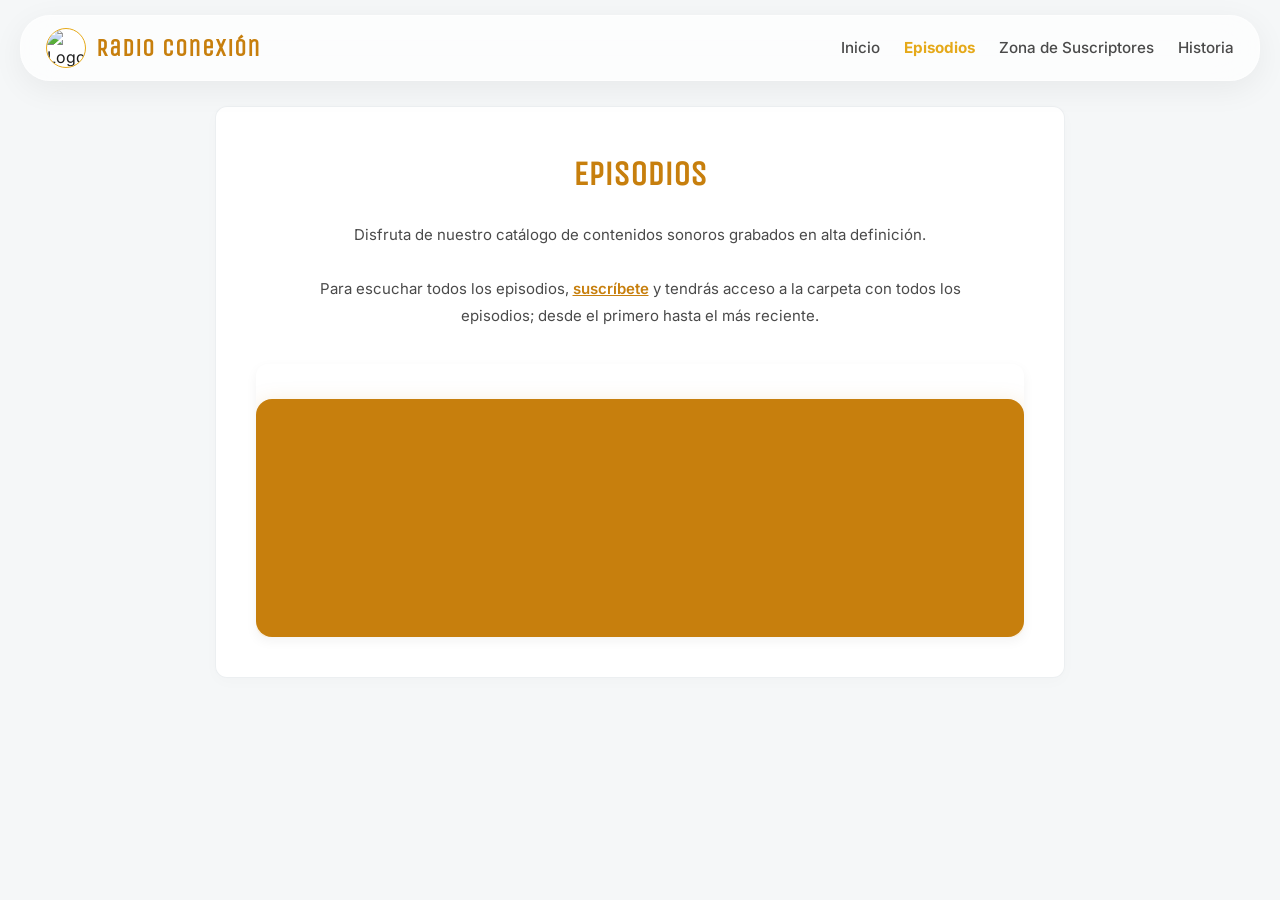
==== episodios.html @ 9be0b929 "Add files via upload" ====
<!DOCTYPE html>
<html lang="es-419">
<link rel="manifest" href="/manifest.json">
<head>
    <meta http-equiv="Content-Type" content="text/html; charset=UTF-8">
    <meta name="viewport" content="width=device-width, initial-scale=1">
    <meta http-equiv="X-UA-Compatible" content="IE=edge">
    <meta name="referrer" content="strict-origin-when-cross-origin">
    <title>Episodios | Radio Conexión</title>
    
    <!-- LOGO EN LA PESTAÑA (FAVICON) -->
    <link rel="icon" type="image/png" href="https://www.dropbox.com/scl/fi/7h2pubomnn102d1rap4dr/Sin-Texto-versi-n-3D.png?rlkey=nd66shyykgea25m8c6sl2pp5d&st=dg874wjl&raw=1">
    
    <!-- Carga de Fuentes -->
    <link rel="preconnect" href="https://fonts.googleapis.com">
    <link rel="preconnect" href="https://fonts.gstatic.com" crossorigin>
    <link href="https://fonts.googleapis.com/css2?family=Inter:wght@400;500;600;700&family=Unica+One&display=swap" rel="stylesheet">

    <!-- ESTILOS PARA TRANSICIONES AL DESPLAZAR (AOS) -->
    <link rel="stylesheet" href="https://unpkg.com/aos@next/dist/aos.css" />

    <style>
        * { margin: 0; padding: 0; box-sizing: border-box; }
        body { font-family: 'Inter', sans-serif; background-color: #f5f7f8; color: #1c1c1c; line-height: 1.6; overflow-x: hidden; }
        a { text-decoration: none; color: inherit; transition: all 0.3s ease; }
        .container { max-width: 1280px; margin: 0 auto; padding: 0 20px; }
        h1, h2, h3, .brand-logo span { font-family: 'Unica One', sans-serif; color: #c77f0d; font-weight: bold; }
        
        header {
            background-color: rgba(255, 255, 255, 0.7);
            backdrop-filter: blur(20px);
            -webkit-backdrop-filter: blur(20px);
            position: sticky; top: 15px; z-index: 1000;
            margin: 15px auto 25px auto; max-width: 1240px; width: calc(100% - 40px);
            border-radius: 30px; box-shadow: 0 8px 32px rgba(0, 0, 0, 0.06);
            border: 1px solid rgba(255, 255, 255, 0.4); padding: 0 25px;
        }
        .nav-wrapper { display: flex; align-items: center; justify-content: space-between; padding: 12px 0; }
        .brand-logo { display: flex; align-items: center; gap: 10px; }
        .brand-logo img { width: 40px; height: 40px; object-fit: cover; border-radius: 50%; background-color: #ffffff; border: 1px solid #e5a919; }
        .brand-logo span { font-size: 24px; letter-spacing: 1px; }
        nav ul { display: flex; list-style: none; gap: 24px; align-items: center; }
        nav ul li a { color: #4a4a4a; font-size: 0.95rem; font-weight: 500; }
        nav ul li a.active, nav ul li a:hover { color: #e5a919; font-weight: bold; }

        main { padding: 20px 0 40px 0; }
        .page-title-section {
            background: #ffffff; border-radius: 12px; padding: 40px;
            box-shadow: 0 4px 15px rgba(0,0,0,0.02); border: 1px solid rgba(207,216,220,0.4);
            text-align: center; max-width: 850px; margin: 0 auto 60px auto;
        }
        .page-title-section h1 { font-size: 34px; margin-bottom: 20px; }
        .page-title-section p { color: #4a4a4a; font-size: 15px; max-width: 700px; margin: 0 auto; line-height: 1.8; }
        .desc-link { color: #c77f0d; text-decoration: underline; font-weight: 600; }
        .desc-link:hover { color: #b8820a; }

        @media (max-width: 768px) {
            header { top: 10px; margin: 10px auto; width: calc(100% - 20px); padding: 15px; border-radius: 20px; }
            .nav-wrapper { flex-direction: column; gap: 12px; padding: 5px 0; }
            nav ul { gap: 15px; flex-wrap: wrap; justify-content: center; }
            .page-title-section { padding: 25px; }
            .page-title-section h1 { font-size: 24pt; }
        }
    </style>
</head>
<body>

    <header>
        <div class="nav-wrapper">
            <div class="brand-logo">
                <img src="https://www.dropbox.com/scl/fi/7h2pubomnn102d1rap4dr/Sin-Texto-versi-n-3D.png?rlkey=nd66shyykgea25m8c6sl2pp5d&st=dg874wjl&raw=1" alt="Logo Radio Conexión">
                <span>Radio Conexión</span>
            </div>
            <nav>
                <ul>
    <li><a href="inicio">Inicio</a></li>
    <li><a href="episodios" class="active">Episodios</a></li>
    <li><a href="suscriptores">Zona de Suscriptores</a></li>
    <li><a href="historia">Historia</a></li>
</ul>
            </nav>
        </div>
    </header>


    <main class="container">
        <!-- CAJA DE EPISODIOS ACTUALIZADA CON REPRODUCTOR -->
        <div class="page-title-section" data-aos="zoom-in" data-aos-delay="150">
            <h1>Episodios</h1>
            <p>Disfruta de nuestro catálogo de contenidos sonoros grabados en alta definición.<br><br>
               Para escuchar todos los episodios, <a href="index.html#subscription-form" class="desc-link">suscríbete</a> y tendrás acceso a la carpeta con todos los episodios; desde el primero hasta el más reciente.
            </p>

            <!-- 🌟 REPRODUCTOR EMBEBIDO DE SPOTIFY -->
            <div style="margin-top: 35px; border-radius: 12px; overflow: hidden; box-shadow: 0 4px 12px rgba(0,0,0,0.05);">
            <!-- 🌟 TU REPRODUCTOR OFICIAL DE RADIO CONEXIÓN CON IDENTIDAD CORPORATIVA -->
<div style="margin-top: 35px; border-radius: 16px; overflow: hidden; padding: 3px; background: #c77f0d; box-shadow: 0 8px 24px rgba(199, 127, 13, 0.25); transition: all 0.3s ease-out;" data-aos="zoom-in">
    <iframe style="border-radius:12px; display: block;" 
            src="https://open.spotify.com/embed/show/6CDimSvVahr4PZSiypB0vp?utm_source=generator&theme=0" 
            width="100%" 
            height="232" 
            frameBorder="0" 
            allowfullscreen="" 
            allow="autoplay; clipboard-write; encrypted-media; fullscreen; picture-in-picture" 
            loading="lazy">
    </iframe>
</div>
        </div>
    </main>

    <!-- MOTOR DE TRANSICIONES (AOS) TOTALMENTE INTERACTIVO -->
    <script src="https://unpkg.com/aos@next/dist/aos.js"></script>
    <script>
        AOS.init({
            duration: 900,
            once: false,
            easing: 'ease-out-back'
        });
    </script>
</body>
</html>

    <!-- MOTOR DE TRANSICIONES CON EFECTO ELÁSTICO (RUBBER BAND) -->
    <script src="https://unpkg.com/aos@next/dist/aos.js"></script>
    <script>
        AOS.init({
            duration: 900,         // Un toque más lento (0.9s) para que se aprecie la elasticidad
            once: false,           // Se repite tanto al bajar como al subir
            mirror: true,          // Permite que se vuelva a estirar si pasas de largo[cite: 3]
            easing: 'ease-out-back' // 🌟 EL TRUCO: Hace que el elemento pase su posición final y regrese con un rebote elástico
        });
    </script>
</body>
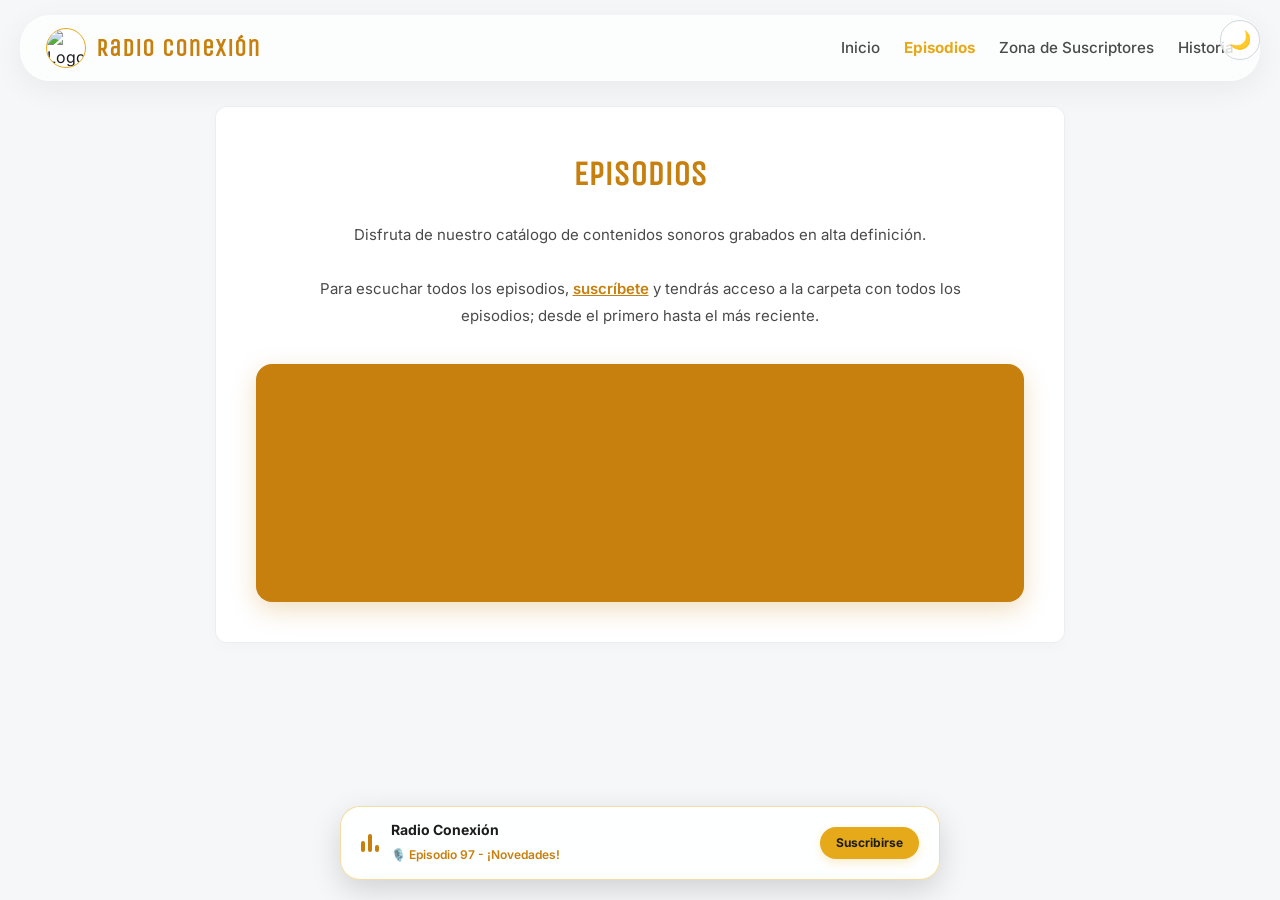
==== commit 73874008: "Add files via upload" ====
--- a/episodios.html
+++ b/episodios.html
@@ -1,6 +1,5 @@
 <!DOCTYPE html>
 <html lang="es-419">
-<link rel="manifest" href="/manifest.json">
 <head>
     <meta http-equiv="Content-Type" content="text/html; charset=UTF-8">
     <meta name="viewport" content="width=device-width, initial-scale=1">
@@ -8,40 +7,49 @@
     <meta name="referrer" content="strict-origin-when-cross-origin">
     <title>Episodios | Radio Conexión</title>
     
-    <!-- LOGO EN LA PESTAÑA (FAVICON) -->
     <link rel="icon" type="image/png" href="https://www.dropbox.com/scl/fi/7h2pubomnn102d1rap4dr/Sin-Texto-versi-n-3D.png?rlkey=nd66shyykgea25m8c6sl2pp5d&st=dg874wjl&raw=1">
     
-    <!-- Carga de Fuentes -->
     <link rel="preconnect" href="https://fonts.googleapis.com">
     <link rel="preconnect" href="https://fonts.gstatic.com" crossorigin>
     <link href="https://fonts.googleapis.com/css2?family=Inter:wght@400;500;600;700&family=Unica+One&display=swap" rel="stylesheet">
-
-    <!-- ESTILOS PARA TRANSICIONES AL DESPLAZAR (AOS) -->
     <link rel="stylesheet" href="https://unpkg.com/aos@next/dist/aos.css" />
 
     <style>
         * { margin: 0; padding: 0; box-sizing: border-box; }
-        body { font-family: 'Inter', sans-serif; background-color: #f5f7f8; color: #1c1c1c; line-height: 1.6; overflow-x: hidden; }
+        body { font-family: 'Inter', sans-serif; background-color: #f5f7f8; color: #1c1c1c; line-height: 1.6; overflow-x: hidden; transition: background-color 0.3s, color 0.3s; }
         a { text-decoration: none; color: inherit; transition: all 0.3s ease; }
-        .container { max-width: 1280px; margin: 0 auto; padding: 0 20px; }
+        .container { max-width: 1280px; margin: 0 auto; padding: 0 20px 120px 20px; }
         h1, h2, h3, .brand-logo span { font-family: 'Unica One', sans-serif; color: #c77f0d; font-weight: bold; }
         
+        .btn-custom {
+            background-color: #e5a919; color: #1c1c1c; padding: 12px 35px; border-radius: 25px;
+            font-weight: bold; display: inline-block; box-shadow: 0 4px 10px rgba(229, 169, 25, 0.2); transition: all 0.3s ease;
+        }
+
         header {
-            background-color: rgba(255, 255, 255, 0.7);
-            backdrop-filter: blur(20px);
-            -webkit-backdrop-filter: blur(20px);
-            position: sticky; top: 15px; z-index: 1000;
-            margin: 15px auto 25px auto; max-width: 1240px; width: calc(100% - 40px);
-            border-radius: 30px; box-shadow: 0 8px 32px rgba(0, 0, 0, 0.06);
-            border: 1px solid rgba(255, 255, 255, 0.4); padding: 0 25px;
+            background-color: rgba(255, 255, 255, 0.7); backdrop-filter: blur(20px); -webkit-backdrop-filter: blur(20px);
+            position: sticky; top: 15px; z-index: 1000; margin: 15px auto 25px auto; max-width: 1240px;
+            width: calc(100% - 40px); border-radius: 30px; box-shadow: 0 8px 32px rgba(0, 0, 0, 0.06);
+            border: 1px solid rgba(255, 255, 255, 0.4); padding: 0 25px; transition: background-color 0.3s;
         }
         .nav-wrapper { display: flex; align-items: center; justify-content: space-between; padding: 12px 0; }
         .brand-logo { display: flex; align-items: center; gap: 10px; }
         .brand-logo img { width: 40px; height: 40px; object-fit: cover; border-radius: 50%; background-color: #ffffff; border: 1px solid #e5a919; }
         .brand-logo span { font-size: 24px; letter-spacing: 1px; }
+
         nav ul { display: flex; list-style: none; gap: 24px; align-items: center; }
         nav ul li a { color: #4a4a4a; font-size: 0.95rem; font-weight: 500; }
         nav ul li a.active, nav ul li a:hover { color: #e5a919; font-weight: bold; }
+
+        .mobile-menu-btn { display: none; background: none; border: none; font-size: 26px; color: #c77f0d; cursor: pointer; }
+
+        body.dark-mode { background-color: #121212 !important; color: #f5f7f8 !important; }
+        body.dark-mode header, body.dark-mode .page-title-section, body.dark-mode .sticky-player-bar {
+            background: rgba(28, 28, 28, 0.85) !important;
+            border-color: rgba(255, 255, 255, 0.1) !important; color: #e0e0e0 !important;
+        }
+        body.dark-mode p, body.dark-mode nav ul li a { color: #bbbbbb !important; }
+        body.dark-mode nav ul li a.active { color: #e5a919 !important; }
 
         main { padding: 20px 0 40px 0; }
         .page-title-section {
@@ -54,10 +62,29 @@
         .desc-link { color: #c77f0d; text-decoration: underline; font-weight: 600; }
         .desc-link:hover { color: #b8820a; }
 
+        .sticky-player-bar {
+            position: fixed; bottom: 20px; left: 50%; transform: translateX(-50%); width: calc(100% - 40px); max-width: 600px;
+            background: rgba(255, 255, 255, 0.9); backdrop-filter: blur(15px); -webkit-backdrop-filter: blur(15px);
+            border: 1px solid rgba(229, 169, 25, 0.4); box-shadow: 0 10px 30px rgba(0, 0, 0, 0.15); border-radius: 20px;
+            padding: 12px 20px; display: flex; align-items: center; justify-content: space-between; z-index: 9999;
+        }
+        .player-info { display: flex; align-items: center; gap: 12px; }
+        .player-text strong { display: block; font-size: 14px; }
+        .player-text small { color: #c77f0d; font-size: 12px; font-weight: 600; }
+        .equalizer-icon { display: flex; align-items: flex-end; gap: 3px; width: 18px; height: 18px; }
+        .equalizer-icon span { width: 4px; background-color: #c77f0d; border-radius: 2px; animation: bounce 1.2s infinite ease-in-out; }
+        .equalizer-icon span:nth-child(1) { height: 60%; animation-delay: -0.4s; }
+        .equalizer-icon span:nth-child(2) { height: 100%; animation-delay: -0.2s; }
+        .equalizer-icon span:nth-child(3) { height: 40%; animation-delay: 0s; }
+        @keyframes bounce { 0%, 100% { transform: scaleY(0.4); } 50% { transform: scaleY(1); } }
+
         @media (max-width: 768px) {
             header { top: 10px; margin: 10px auto; width: calc(100% - 20px); padding: 15px; border-radius: 20px; }
-            .nav-wrapper { flex-direction: column; gap: 12px; padding: 5px 0; }
-            nav ul { gap: 15px; flex-wrap: wrap; justify-content: center; }
+            .mobile-menu-btn { display: block; }
+            .nav-wrapper { flex-direction: row; justify-content: space-between; }
+            nav { display: none; width: 100%; margin-top: 15px; padding-top: 15px; border-top: 1px solid rgba(0,0,0,0.05); }
+            nav.nav-open { display: block; }
+            nav ul { flex-direction: column; gap: 12px; flex-wrap: wrap; justify-content: center; }
             .page-title-section { padding: 25px; }
             .page-title-section h1 { font-size: 24pt; }
         }
@@ -65,69 +92,80 @@
 </head>
 <body>
 
+    <button id="dark-mode-toggle" style="position: fixed; top: 20px; right: 20px; z-index: 1001; background: rgba(255,255,255,0.8); border: 1px solid #cfd8dc; border-radius: 50%; width: 40px; height: 40px; cursor: pointer; font-size: 18px;">🌙</button>
+
     <header>
         <div class="nav-wrapper">
             <div class="brand-logo">
                 <img src="https://www.dropbox.com/scl/fi/7h2pubomnn102d1rap4dr/Sin-Texto-versi-n-3D.png?rlkey=nd66shyykgea25m8c6sl2pp5d&st=dg874wjl&raw=1" alt="Logo Radio Conexión">
                 <span>Radio Conexión</span>
             </div>
-            <nav>
+            <button class="mobile-menu-btn" id="menu-toggle">☰</button>
+            <nav id="nav-menu">
                 <ul>
-    <li><a href="inicio">Inicio</a></li>
-    <li><a href="episodios" class="active">Episodios</a></li>
-    <li><a href="suscriptores">Zona de Suscriptores</a></li>
-    <li><a href="historia">Historia</a></li>
-</ul>
+                    <li><a href="inicio">Inicio</a></li>
+                    <li><a href="episodios" class="active">Episodios</a></li>
+                    <li><a href="suscriptores">Zona de Suscriptores</a></li>
+                    <li><a href="historia">Historia</a></li>
+                </ul>
             </nav>
         </div>
     </header>
-
 
     <main class="container">
         <!-- CAJA DE EPISODIOS ACTUALIZADA CON REPRODUCTOR -->
         <div class="page-title-section" data-aos="zoom-in" data-aos-delay="150">
             <h1>Episodios</h1>
             <p>Disfruta de nuestro catálogo de contenidos sonoros grabados en alta definición.<br><br>
-               Para escuchar todos los episodios, <a href="index.html#subscription-form" class="desc-link">suscríbete</a> y tendrás acceso a la carpeta con todos los episodios; desde el primero hasta el más reciente.
+               Para escuchar todos los episodios, <a href="inicio#subscription-form" class="desc-link">suscríbete</a> y tendrás acceso a la carpeta con todos los episodios; desde el primero hasta el más reciente.
             </p>
 
-            <!-- 🌟 REPRODUCTOR EMBEBIDO DE SPOTIFY -->
-            <div style="margin-top: 35px; border-radius: 12px; overflow: hidden; box-shadow: 0 4px 12px rgba(0,0,0,0.05);">
-            <!-- 🌟 TU REPRODUCTOR OFICIAL DE RADIO CONEXIÓN CON IDENTIDAD CORPORATIVA -->
-<div style="margin-top: 35px; border-radius: 16px; overflow: hidden; padding: 3px; background: #c77f0d; box-shadow: 0 8px 24px rgba(199, 127, 13, 0.25); transition: all 0.3s ease-out;" data-aos="zoom-in">
-    <iframe style="border-radius:12px; display: block;" 
-            src="https://open.spotify.com/embed/show/6CDimSvVahr4PZSiypB0vp?utm_source=generator&theme=0" 
-            width="100%" 
-            height="232" 
-            frameBorder="0" 
-            allowfullscreen="" 
-            allow="autoplay; clipboard-write; encrypted-media; fullscreen; picture-in-picture" 
-            loading="lazy">
-    </iframe>
-</div>
+            <!-- REPRODUCTOR EMBEBIDO DE SPOTIFY -->
+            <div style="margin-top: 35px; border-radius: 16px; overflow: hidden; padding: 3px; background: #c77f0d; box-shadow: 0 8px 24px rgba(199, 127, 13, 0.25); transition: all 0.3s ease-out;" data-aos="zoom-in">
+                <iframe id="spotify-iframe" style="border-radius:12px; display: block;" 
+                        src="https://open.spotify.com/embed/show/6CDimSvVahr4PZSiypB0vp?utm_source=generator&theme=0" 
+                        width="100%" 
+                        height="232" 
+                        frameBorder="0" 
+                        allowfullscreen="" 
+                        allow="autoplay; clipboard-write; encrypted-media; fullscreen; picture-in-picture" 
+                        loading="lazy">
+                </iframe>
+            </div>
         </div>
     </main>
 
-    <!-- MOTOR DE TRANSICIONES (AOS) TOTALMENTE INTERACTIVO -->
+    <!-- BARRA REPRODUCTOR FLOTANTE PERSISTENTE -->
+    <div id="sticky-audio-player" class="sticky-player-bar">
+        <div class="player-info">
+            <div class="equalizer-icon"><span></span><span></span><span></span></div>
+            <div class="player-text">
+                <strong id="sticky-title">Radio Conexión</strong>
+                <small id="sticky-subtitle">🎙️ Episodio 97 - ¡Novedades!</small>
+            </div>
+        </div>
+        <a href="inicio#subscription-form" class="btn-custom" style="padding: 6px 16px; font-size: 12px;">Suscribirse</a>
+    </div>
+
     <script src="https://unpkg.com/aos@next/dist/aos.js"></script>
     <script>
-        AOS.init({
-            duration: 900,
-            once: false,
-            easing: 'ease-out-back'
+        AOS.init({ duration: 900, once: false, mirror: true, easing: 'ease-out-back' });
+
+        document.getElementById('menu-toggle').addEventListener('click', () => {
+            document.getElementById('nav-menu').classList.toggle('nav-open');
         });
+
+        const themeBtn = document.getElementById('dark-mode-toggle');
+        themeBtn.addEventListener('click', () => {
+            document.body.classList.toggle('dark-mode');
+            const isDark = document.body.classList.contains('dark-mode');
+            themeBtn.innerText = isDark ? '☀️' : '🌙';
+            localStorage.setItem('theme', isDark ? 'dark' : 'light');
+        });
+        if (localStorage.getItem('theme') === 'dark') {
+            document.body.classList.add('dark-mode');
+            themeBtn.innerText = '☀️';
+        }
     </script>
 </body>
-</html>
-
-    <!-- MOTOR DE TRANSICIONES CON EFECTO ELÁSTICO (RUBBER BAND) -->
-    <script src="https://unpkg.com/aos@next/dist/aos.js"></script>
-    <script>
-        AOS.init({
-            duration: 900,         // Un toque más lento (0.9s) para que se aprecie la elasticidad
-            once: false,           // Se repite tanto al bajar como al subir
-            mirror: true,          // Permite que se vuelva a estirar si pasas de largo[cite: 3]
-            easing: 'ease-out-back' // 🌟 EL TRUCO: Hace que el elemento pase su posición final y regrese con un rebote elástico
-        });
-    </script>
-</body>+</html>
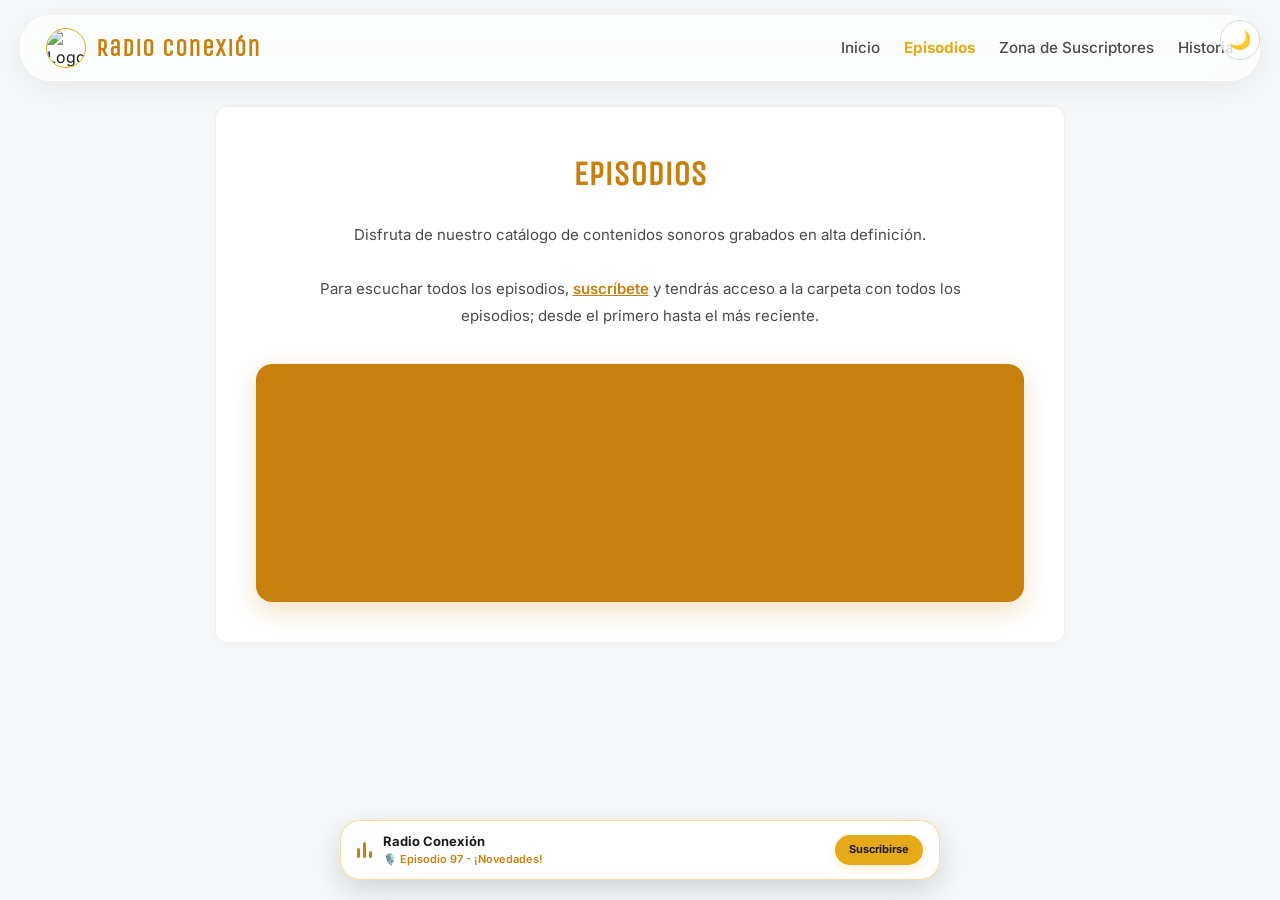
==== commit 077ca164: "Add files via upload" ====
--- a/episodios.html
+++ b/episodios.html
@@ -18,7 +18,7 @@
         * { margin: 0; padding: 0; box-sizing: border-box; }
         body { font-family: 'Inter', sans-serif; background-color: #f5f7f8; color: #1c1c1c; line-height: 1.6; overflow-x: hidden; transition: background-color 0.3s, color 0.3s; }
         a { text-decoration: none; color: inherit; transition: all 0.3s ease; }
-        .container { max-width: 1280px; margin: 0 auto; padding: 0 20px 120px 20px; }
+        .container { max-width: 1280px; margin: 0 auto; padding: 0 20px 140px 20px; }
         h1, h2, h3, .brand-logo span { font-family: 'Unica One', sans-serif; color: #c77f0d; font-weight: bold; }
         
         .btn-custom {
@@ -32,7 +32,7 @@
             width: calc(100% - 40px); border-radius: 30px; box-shadow: 0 8px 32px rgba(0, 0, 0, 0.06);
             border: 1px solid rgba(255, 255, 255, 0.4); padding: 0 25px; transition: background-color 0.3s;
         }
-        .nav-wrapper { display: flex; align-items: center; justify-content: space-between; padding: 12px 0; }
+        .nav-wrapper { display: flex; align-items: center; justify-content: space-between; padding: 12px 0; flex-wrap: wrap; }
         .brand-logo { display: flex; align-items: center; gap: 10px; }
         .brand-logo img { width: 40px; height: 40px; object-fit: cover; border-radius: 50%; background-color: #ffffff; border: 1px solid #e5a919; }
         .brand-logo span { font-size: 24px; letter-spacing: 1px; }
@@ -63,29 +63,30 @@
         .desc-link:hover { color: #b8820a; }
 
         .sticky-player-bar {
-            position: fixed; bottom: 20px; left: 50%; transform: translateX(-50%); width: calc(100% - 40px); max-width: 600px;
-            background: rgba(255, 255, 255, 0.9); backdrop-filter: blur(15px); -webkit-backdrop-filter: blur(15px);
+            position: fixed; bottom: 20px; left: 50%; transform: translateX(-50%); width: calc(100% - 30px); max-width: 600px;
+            background: rgba(255, 255, 255, 0.95); backdrop-filter: blur(15px); -webkit-backdrop-filter: blur(15px);
             border: 1px solid rgba(229, 169, 25, 0.4); box-shadow: 0 10px 30px rgba(0, 0, 0, 0.15); border-radius: 20px;
-            padding: 12px 20px; display: flex; align-items: center; justify-content: space-between; z-index: 9999;
+            padding: 10px 16px; display: flex; align-items: center; justify-content: space-between; z-index: 9999;
         }
-        .player-info { display: flex; align-items: center; gap: 12px; }
-        .player-text strong { display: block; font-size: 14px; }
-        .player-text small { color: #c77f0d; font-size: 12px; font-weight: 600; }
-        .equalizer-icon { display: flex; align-items: flex-end; gap: 3px; width: 18px; height: 18px; }
-        .equalizer-icon span { width: 4px; background-color: #c77f0d; border-radius: 2px; animation: bounce 1.2s infinite ease-in-out; }
+        .player-info { display: flex; align-items: center; gap: 10px; overflow: hidden; }
+        .player-text { overflow: hidden; white-space: nowrap; text-overflow: ellipsis; }
+        .player-text strong { display: block; font-size: 13px; }
+        .player-text small { color: #c77f0d; font-size: 11px; font-weight: 600; display: block; overflow: hidden; text-overflow: ellipsis; }
+        .equalizer-icon { display: flex; align-items: flex-end; gap: 3px; width: 16px; height: 16px; flex-shrink: 0; }
+        .equalizer-icon span { width: 3px; background-color: #c77f0d; border-radius: 2px; animation: bounce 1.2s infinite ease-in-out; }
         .equalizer-icon span:nth-child(1) { height: 60%; animation-delay: -0.4s; }
         .equalizer-icon span:nth-child(2) { height: 100%; animation-delay: -0.2s; }
         .equalizer-icon span:nth-child(3) { height: 40%; animation-delay: 0s; }
         @keyframes bounce { 0%, 100% { transform: scaleY(0.4); } 50% { transform: scaleY(1); } }
 
+        /* CORRECCIÓN MENÚ HAMBURGUESA MÓVIL */
         @media (max-width: 768px) {
-            header { top: 10px; margin: 10px auto; width: calc(100% - 20px); padding: 15px; border-radius: 20px; }
+            header { top: 10px; margin: 10px auto; width: calc(100% - 20px); padding: 12px 20px; border-radius: 20px; }
             .mobile-menu-btn { display: block; }
-            .nav-wrapper { flex-direction: row; justify-content: space-between; }
-            nav { display: none; width: 100%; margin-top: 15px; padding-top: 15px; border-top: 1px solid rgba(0,0,0,0.05); }
-            nav.nav-open { display: block; }
-            nav ul { flex-direction: column; gap: 12px; flex-wrap: wrap; justify-content: center; }
-            .page-title-section { padding: 25px; }
+            nav#nav-menu { display: none; width: 100%; margin-top: 10px; padding-top: 10px; border-top: 1px solid rgba(0,0,0,0.08); }
+            nav#nav-menu.nav-open { display: block !important; }
+            nav ul { flex-direction: column; gap: 12px; align-items: center; padding: 5px 0; }
+            .page-title-section { padding: 25px 15px; }
             .page-title-section h1 { font-size: 24pt; }
         }
     </style>
@@ -113,7 +114,6 @@
     </header>
 
     <main class="container">
-        <!-- CAJA DE EPISODIOS ACTUALIZADA CON REPRODUCTOR -->
         <div class="page-title-section" data-aos="zoom-in" data-aos-delay="150">
             <h1>Episodios</h1>
             <p>Disfruta de nuestro catálogo de contenidos sonoros grabados en alta definición.<br><br>
@@ -135,7 +135,6 @@
         </div>
     </main>
 
-    <!-- BARRA REPRODUCTOR FLOTANTE PERSISTENTE -->
     <div id="sticky-audio-player" class="sticky-player-bar">
         <div class="player-info">
             <div class="equalizer-icon"><span></span><span></span><span></span></div>
@@ -144,7 +143,7 @@
                 <small id="sticky-subtitle">🎙️ Episodio 97 - ¡Novedades!</small>
             </div>
         </div>
-        <a href="inicio#subscription-form" class="btn-custom" style="padding: 6px 16px; font-size: 12px;">Suscribirse</a>
+        <a href="inicio#subscription-form" class="btn-custom" style="padding: 6px 14px; font-size: 11px;">Suscribirse</a>
     </div>
 
     <script src="https://unpkg.com/aos@next/dist/aos.js"></script>
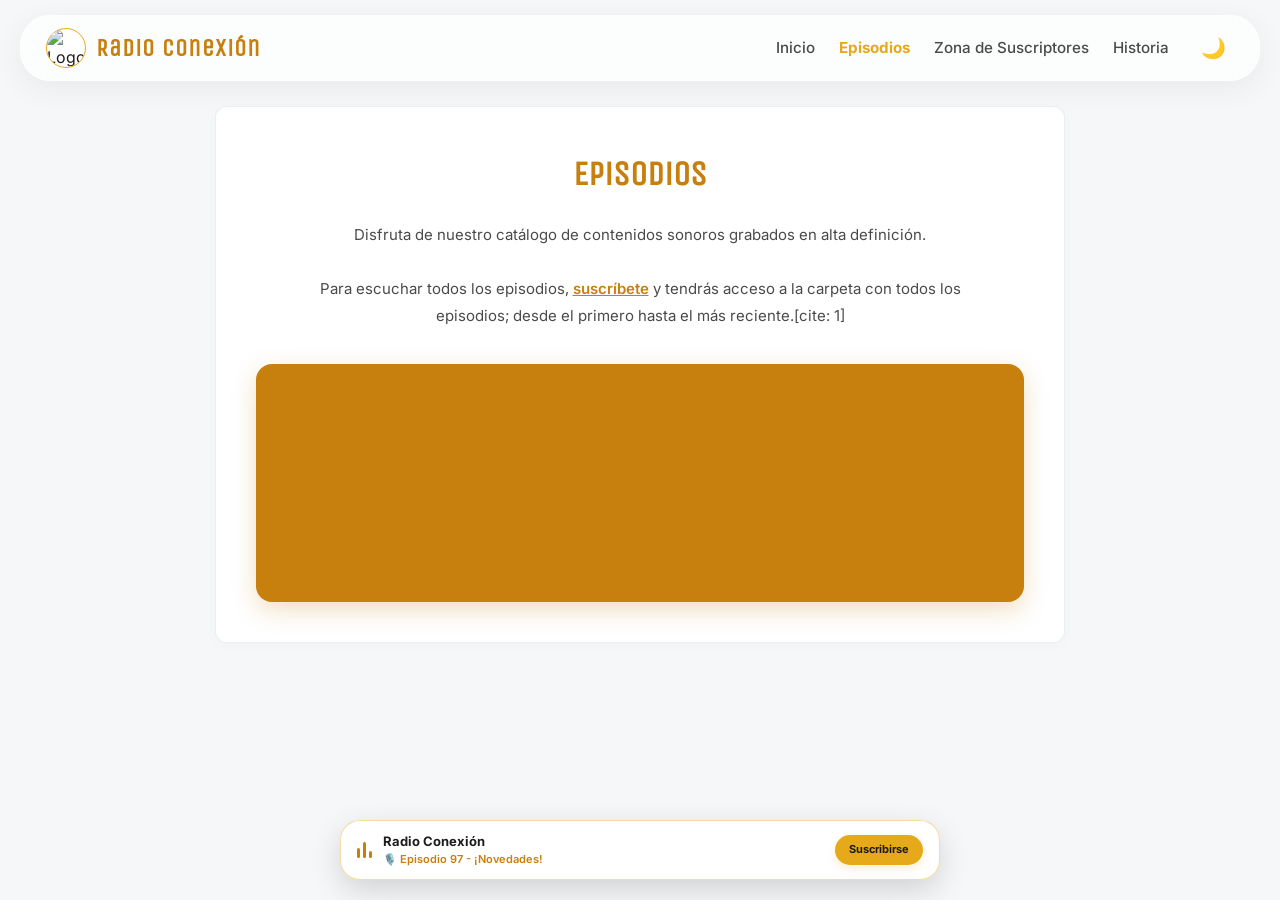
==== commit 51957d7a: "Add files via upload" ====
--- a/episodios.html
+++ b/episodios.html
@@ -18,7 +18,7 @@
         * { margin: 0; padding: 0; box-sizing: border-box; }
         body { font-family: 'Inter', sans-serif; background-color: #f5f7f8; color: #1c1c1c; line-height: 1.6; overflow-x: hidden; transition: background-color 0.3s, color 0.3s; }
         a { text-decoration: none; color: inherit; transition: all 0.3s ease; }
-        .container { max-width: 1280px; margin: 0 auto; padding: 0 20px 140px 20px; }
+        .container { max-width: 1280px; margin: 0 auto; padding: 0 20px 120px 20px; }
         h1, h2, h3, .brand-logo span { font-family: 'Unica One', sans-serif; color: #c77f0d; font-weight: bold; }
         
         .btn-custom {
@@ -41,7 +41,8 @@
         nav ul li a { color: #4a4a4a; font-size: 0.95rem; font-weight: 500; }
         nav ul li a.active, nav ul li a:hover { color: #e5a919; font-weight: bold; }
 
-        .mobile-menu-btn { display: none; background: none; border: none; font-size: 26px; color: #c77f0d; cursor: pointer; }
+        .dark-btn { background: none; border: none; cursor: pointer; font-size: 20px; line-height: 1; padding: 4px 8px; border-radius: 50%; }
+        .mobile-menu-btn { display: none; background: none; border: none; font-size: 26px; color: #c77f0d; cursor: pointer; width: 30px; text-align: center; }
 
         body.dark-mode { background-color: #121212 !important; color: #f5f7f8 !important; }
         body.dark-mode header, body.dark-mode .page-title-section, body.dark-mode .sticky-player-bar {
@@ -79,7 +80,6 @@
         .equalizer-icon span:nth-child(3) { height: 40%; animation-delay: 0s; }
         @keyframes bounce { 0%, 100% { transform: scaleY(0.4); } 50% { transform: scaleY(1); } }
 
-        /* CORRECCIÓN MENÚ HAMBURGUESA MÓVIL */
         @media (max-width: 768px) {
             header { top: 10px; margin: 10px auto; width: calc(100% - 20px); padding: 12px 20px; border-radius: 20px; }
             .mobile-menu-btn { display: block; }
@@ -93,21 +93,22 @@
 </head>
 <body>
 
-    <button id="dark-mode-toggle" style="position: fixed; top: 20px; right: 20px; z-index: 1001; background: rgba(255,255,255,0.8); border: 1px solid #cfd8dc; border-radius: 50%; width: 40px; height: 40px; cursor: pointer; font-size: 18px;">🌙</button>
-
-    <header>
+    <header id="main-header">
         <div class="nav-wrapper">
             <div class="brand-logo">
                 <img src="https://www.dropbox.com/scl/fi/7h2pubomnn102d1rap4dr/Sin-Texto-versi-n-3D.png?rlkey=nd66shyykgea25m8c6sl2pp5d&st=dg874wjl&raw=1" alt="Logo Radio Conexión">
                 <span>Radio Conexión</span>
             </div>
+            
             <button class="mobile-menu-btn" id="menu-toggle">☰</button>
+
             <nav id="nav-menu">
                 <ul>
                     <li><a href="inicio">Inicio</a></li>
                     <li><a href="episodios" class="active">Episodios</a></li>
                     <li><a href="suscriptores">Zona de Suscriptores</a></li>
                     <li><a href="historia">Historia</a></li>
+                    <li><button id="dark-mode-toggle" class="dark-btn">🌙</button></li>
                 </ul>
             </nav>
         </div>
@@ -117,10 +118,9 @@
         <div class="page-title-section" data-aos="zoom-in" data-aos-delay="150">
             <h1>Episodios</h1>
             <p>Disfruta de nuestro catálogo de contenidos sonoros grabados en alta definición.<br><br>
-               Para escuchar todos los episodios, <a href="inicio#subscription-form" class="desc-link">suscríbete</a> y tendrás acceso a la carpeta con todos los episodios; desde el primero hasta el más reciente.
+               Para escuchar todos los episodios, <a href="inicio#subscription-form" class="desc-link">suscríbete</a> y tendrás acceso a la carpeta con todos los episodios; desde el primero hasta el más reciente.[cite: 1]
             </p>
 
-            <!-- REPRODUCTOR EMBEBIDO DE SPOTIFY -->
             <div style="margin-top: 35px; border-radius: 16px; overflow: hidden; padding: 3px; background: #c77f0d; box-shadow: 0 8px 24px rgba(199, 127, 13, 0.25); transition: all 0.3s ease-out;" data-aos="zoom-in">
                 <iframe id="spotify-iframe" style="border-radius:12px; display: block;" 
                         src="https://open.spotify.com/embed/show/6CDimSvVahr4PZSiypB0vp?utm_source=generator&theme=0" 
@@ -150,8 +150,23 @@
     <script>
         AOS.init({ duration: 900, once: false, mirror: true, easing: 'ease-out-back' });
 
-        document.getElementById('menu-toggle').addEventListener('click', () => {
-            document.getElementById('nav-menu').classList.toggle('nav-open');
+        const menuToggleBtn = document.getElementById('menu-toggle');
+        const navMenu = document.getElementById('nav-menu');
+
+        menuToggleBtn.addEventListener('click', (e) => {
+            e.stopPropagation();
+            navMenu.classList.toggle('nav-open');
+            const estaAbierto = navMenu.classList.contains('nav-open');
+            menuToggleBtn.innerHTML = estaAbierto ? '✕' : '☰';
+        });
+
+        document.addEventListener('click', (e) => {
+            if (!e.target.closest('#main-header')) {
+                if (navMenu.classList.contains('nav-open')) {
+                    navMenu.classList.remove('nav-open');
+                    menuToggleBtn.innerHTML = '☰';
+                }
+            }
         });
 
         const themeBtn = document.getElementById('dark-mode-toggle');
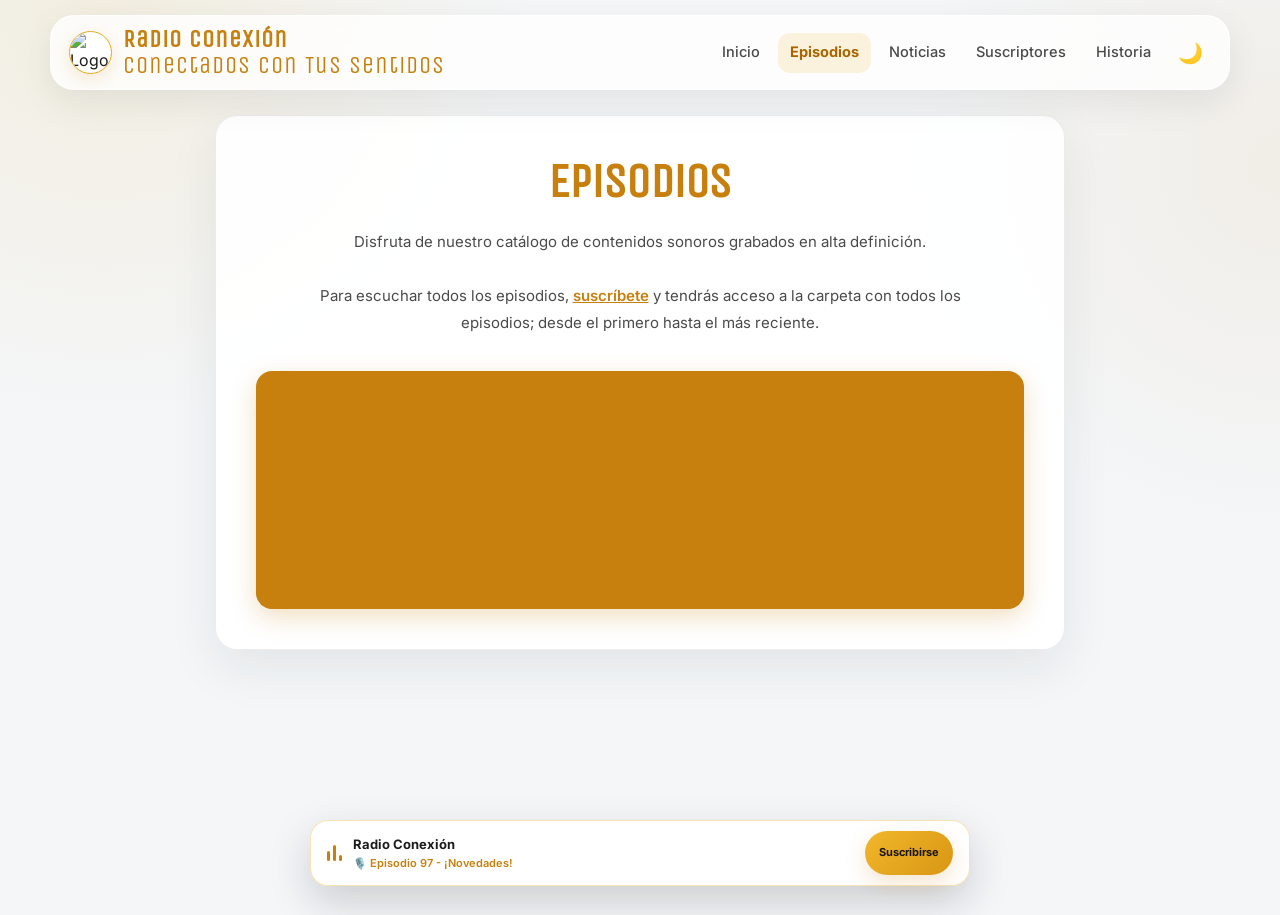
==== commit 4a5b8de2: "Add files via upload" ====
--- a/episodios.html
+++ b/episodios.html
@@ -5,7 +5,8 @@
     <meta name="viewport" content="width=device-width, initial-scale=1">
     <meta http-equiv="X-UA-Compatible" content="IE=edge">
     <meta name="referrer" content="strict-origin-when-cross-origin">
-    <title>Episodios | Radio Conexión</title>
+    <meta name="theme-color" content="#d99614">
+    <title>Radio Conexión - Conectados Con Tus Sentidos</title>
     
     <link rel="icon" type="image/png" href="https://www.dropbox.com/scl/fi/7h2pubomnn102d1rap4dr/Sin-Texto-versi-n-3D.png?rlkey=nd66shyykgea25m8c6sl2pp5d&st=dg874wjl&raw=1">
     
@@ -19,7 +20,7 @@
         body { font-family: 'Inter', sans-serif; background-color: #f5f7f8; color: #1c1c1c; line-height: 1.6; overflow-x: hidden; transition: background-color 0.3s, color 0.3s; }
         a { text-decoration: none; color: inherit; transition: all 0.3s ease; }
         .container { max-width: 1280px; margin: 0 auto; padding: 0 20px 120px 20px; }
-        h1, h2, h3, .brand-logo span { font-family: 'Unica One', sans-serif; color: #c77f0d; font-weight: bold; }
+        h1, h2, h3, .brand-title { font-family: 'Unica One', sans-serif; color: #c77f0d; font-weight: bold; }
         
         .btn-custom {
             background-color: #e5a919; color: #1c1c1c; padding: 12px 35px; border-radius: 25px;
@@ -33,9 +34,11 @@
             border: 1px solid rgba(255, 255, 255, 0.4); padding: 0 25px; transition: background-color 0.3s;
         }
         .nav-wrapper { display: flex; align-items: center; justify-content: space-between; padding: 12px 0; flex-wrap: wrap; }
-        .brand-logo { display: flex; align-items: center; gap: 10px; }
-        .brand-logo img { width: 40px; height: 40px; object-fit: cover; border-radius: 50%; background-color: #ffffff; border: 1px solid #e5a919; }
-        .brand-logo span { font-size: 24px; letter-spacing: 1px; }
+        .brand-logo { display: flex; align-items: center; gap: 12px; }
+        .brand-logo img { width: 40px; height: 40px; object-fit: cover; border-radius: 50%; background-color: #ffffff; border: 1px solid #e5a919; flex-shrink: 0; }
+        .brand-text { display: flex; flex-direction: column; justify-content: center; line-height: 0.98; }
+        .brand-title { font-size: 24px; letter-spacing: 1px; }
+        .brand-tagline { font-family: 'Unica One', sans-serif; font-size: 24px; letter-spacing: 1px; text-transform: none; color: #c77f0d; font-weight: 400; margin-top: 2px; white-space: nowrap; }
 
         nav ul { display: flex; list-style: none; gap: 24px; align-items: center; }
         nav ul li a { color: #4a4a4a; font-size: 0.95rem; font-weight: 500; }
@@ -50,6 +53,7 @@
             border-color: rgba(255, 255, 255, 0.1) !important; color: #e0e0e0 !important;
         }
         body.dark-mode p, body.dark-mode nav ul li a { color: #bbbbbb !important; }
+        body.dark-mode .brand-tagline { color: #e5a919 !important; }
         body.dark-mode nav ul li a.active { color: #e5a919 !important; }
 
         main { padding: 20px 0 40px 0; }
@@ -90,25 +94,262 @@
             .page-title-section h1 { font-size: 24pt; }
         }
     </style>
+<style>
+
+        /* ===== Radio Conexión UI Refresh 2026 ===== */
+        :root {
+            --rc-gold: #d99614;
+            --rc-gold-2: #f1b72b;
+            --rc-ink: #17191d;
+            --rc-muted: #667085;
+            --rc-bg: #f4f6f8;
+            --rc-card: rgba(255,255,255,.92);
+            --rc-border: rgba(20, 24, 31, .08);
+            --rc-shadow: 0 18px 50px rgba(28, 34, 44, .08);
+            --rc-radius: 22px;
+        }
+
+        html { scroll-behavior: smooth; }
+        body {
+            background:
+                radial-gradient(circle at 8% 0%, rgba(229,169,25,.11), transparent 27rem),
+                radial-gradient(circle at 100% 18%, rgba(199,127,13,.07), transparent 24rem),
+                var(--rc-bg);
+            min-height: 100vh;
+        }
+        body::before {
+            content: '';
+            position: fixed;
+            inset: 0;
+            pointer-events: none;
+            opacity: .22;
+            background-image: linear-gradient(rgba(255,255,255,.25) 1px, transparent 1px), linear-gradient(90deg, rgba(255,255,255,.25) 1px, transparent 1px);
+            background-size: 38px 38px;
+            mask-image: linear-gradient(to bottom, black, transparent 55%);
+            z-index: -1;
+        }
+        ::selection { background: rgba(229,169,25,.28); color: var(--rc-ink); }
+        :focus-visible { outline: 3px solid rgba(229,169,25,.55); outline-offset: 3px; border-radius: 8px; }
+
+        .container { width: min(100% - 28px, 1180px); padding-left: 0; padding-right: 0; }
+        main { animation: rcPageIn .48s cubic-bezier(.2,.8,.2,1) both; }
+        @keyframes rcPageIn { from { opacity: 0; transform: translateY(8px); } to { opacity: 1; transform: none; } }
+
+        header {
+            top: 12px;
+            width: min(calc(100% - 28px), 1180px);
+            padding: 0 18px;
+            background: rgba(255,255,255,.78);
+            border: 1px solid rgba(255,255,255,.72);
+            border-radius: 24px;
+            box-shadow: 0 12px 35px rgba(20,24,31,.08);
+        }
+        .nav-wrapper { min-height: 64px; }
+        .brand-logo { gap: 11px; }
+        .brand-logo img {
+            width: 43px; height: 43px;
+            box-shadow: 0 5px 16px rgba(199,127,13,.16);
+        }
+        .brand-title { font-size: clamp(19px, 2.3vw, 24px); white-space: nowrap; }
+        .brand-tagline { font-size: clamp(19px, 2.3vw, 24px); letter-spacing: 1px; }
+        nav ul { gap: 6px; }
+        nav ul li a {
+            display: inline-flex;
+            align-items: center;
+            min-height: 40px;
+            padding: 8px 12px;
+            border-radius: 12px;
+            font-size: .91rem;
+            transition: background .2s ease, color .2s ease, transform .2s ease;
+        }
+        nav ul li a:hover { background: rgba(229,169,25,.10); transform: translateY(-1px); }
+        nav ul li a.active { background: rgba(229,169,25,.14); color: #a96500; }
+        .dark-btn, .mobile-menu-btn {
+            min-width: 42px; min-height: 42px;
+            place-items: center;
+            border-radius: 12px;
+            transition: background .2s ease, transform .2s ease;
+        }
+        .dark-btn { display: inline-grid; }
+        .mobile-menu-btn { display: none; }
+        .dark-btn:hover, .mobile-menu-btn:hover { background: rgba(229,169,25,.12); transform: scale(1.04); }
+
+        .welcome-section { padding-top: 52px; }
+        .welcome-section h1,
+        .page-title-section h1,
+        .history-section h1,
+        .founder-section h2,
+        .docs-section h2,
+        .subscription-box h2,
+        .whatsapp-section h2,
+        .music-section h2 {
+            letter-spacing: -.015em;
+            line-height: 1.08;
+            text-wrap: balance;
+        }
+        .welcome-section h1 { font-size: clamp(2.25rem, 6vw, 4.2rem) !important; max-width: 900px; margin-inline: auto; }
+        .page-title-section h1, .history-section h1, .founder-section h2, .music-section h2 { font-size: clamp(2rem, 4vw, 3rem) !important; }
+
+        .profile-card,
+        .docs-section, .subscription-section, .whatsapp-section,
+        .page-title-section, .history-section, .founder-section, .music-section {
+            border-radius: var(--rc-radius) !important;
+            border: 1px solid var(--rc-border) !important;
+            box-shadow: var(--rc-shadow) !important;
+            background: var(--rc-card) !important;
+            backdrop-filter: blur(10px);
+            -webkit-backdrop-filter: blur(10px);
+        }
+        .profile-card, .news-card {
+            transition: transform .25s ease, box-shadow .25s ease, border-color .25s ease;
+        }
+        .profile-card:hover { transform: translateY(-4px); box-shadow: 0 24px 60px rgba(28,34,44,.12) !important; }
+        .avatar-container { width: 96px; height: 96px; }
+        .divider { opacity: .45; max-width: 900px; margin-inline: auto; }
+
+        .btn-custom {
+            background: linear-gradient(135deg, var(--rc-gold-2), var(--rc-gold));
+            color: #1a160c;
+            border: 0;
+            border-radius: 999px;
+            min-height: 44px;
+            display: inline-flex;
+            align-items: center;
+            justify-content: center;
+            gap: 8px;
+            box-shadow: 0 8px 22px rgba(199,127,13,.20);
+            transition: transform .2s ease, box-shadow .2s ease, filter .2s ease;
+        }
+        .btn-custom:hover { transform: translateY(-2px); box-shadow: 0 12px 28px rgba(199,127,13,.28); filter: saturate(1.06); }
+        .btn-custom:active { transform: translateY(0) scale(.98); }
+        .btn-custom:disabled { opacity: .55; cursor: not-allowed; transform: none; box-shadow: none; }
+
+        input, textarea, select, .input-privado {
+            border-radius: 12px !important;
+            border: 1px solid #d8dde3 !important;
+            background: rgba(248,249,251,.88) !important;
+            transition: border-color .2s ease, box-shadow .2s ease, background .2s ease;
+        }
+        input:focus, textarea:focus, select:focus, .input-privado:focus {
+            border-color: var(--rc-gold) !important;
+            box-shadow: 0 0 0 4px rgba(229,169,25,.12);
+            background: #fff !important;
+        }
+        input, textarea, button { font: inherit; }
+
+        .news-grid { gap: 16px; }
+        .news-card {
+            border-radius: 18px !important;
+            padding: 22px !important;
+            border: 1px solid var(--rc-border) !important;
+            box-shadow: 0 10px 28px rgba(28,34,44,.055) !important;
+        }
+        .news-card:hover { transform: translateY(-5px); border-color: rgba(229,169,25,.30) !important; box-shadow: 0 18px 38px rgba(28,34,44,.10) !important; }
+
+        .sticky-player-bar {
+            bottom: max(14px, env(safe-area-inset-bottom));
+            max-width: 660px;
+            border-radius: 18px;
+            border: 1px solid rgba(229,169,25,.32);
+            box-shadow: 0 16px 42px rgba(20,24,31,.18);
+            animation: rcPlayerIn .55s .18s cubic-bezier(.2,.8,.2,1) both;
+        }
+        @keyframes rcPlayerIn { from { opacity: 0; transform: translate(-50%, 14px); } to { opacity: 1; transform: translate(-50%, 0); } }
+
+        body.dark-mode {
+            --rc-bg: #101216;
+            --rc-card: rgba(25,28,33,.92);
+            --rc-border: rgba(255,255,255,.08);
+            --rc-ink: #f4f5f7;
+            --rc-muted: #a9b0bb;
+            background:
+                radial-gradient(circle at 8% 0%, rgba(229,169,25,.10), transparent 27rem),
+                radial-gradient(circle at 100% 18%, rgba(199,127,13,.08), transparent 24rem),
+                var(--rc-bg) !important;
+        }
+        body.dark-mode header { background: rgba(22,24,28,.82) !important; border-color: rgba(255,255,255,.08) !important; }
+        body.dark-mode nav ul li a.active { background: rgba(229,169,25,.16); }
+        body.dark-mode input, body.dark-mode textarea, body.dark-mode select, body.dark-mode .input-privado { background: #171a1f !important; color: #f4f5f7; border-color: #343941 !important; }
+        body.dark-mode input:focus, body.dark-mode textarea:focus { background: #1b1e24 !important; }
+        body.dark-mode .news-card { background: var(--rc-card) !important; }
+
+        @media (max-width: 768px) {
+            .container { width: min(100% - 20px, 1180px); padding-bottom: 110px; }
+            header { top: 8px; width: calc(100% - 16px); margin: 8px auto 18px; border-radius: 18px; padding: 7px 12px; }
+            .nav-wrapper { min-height: 54px; padding: 0; }
+            .brand-logo img { width: 38px; height: 38px; }
+            .brand-title { font-size: 18px; }
+            .brand-tagline { font-size: 18px; }
+            .mobile-menu-btn { display: inline-grid !important; border: 0; background: transparent; }
+            nav#nav-menu {
+                display: grid !important;
+                grid-template-rows: 0fr;
+                opacity: 0;
+                width: 100%;
+                margin-top: 0;
+                padding-top: 0;
+                border-top: 0;
+                overflow: hidden;
+                transition: grid-template-rows .3s ease, opacity .25s ease, margin .3s ease, padding .3s ease;
+            }
+            nav#nav-menu > ul { min-height: 0; overflow: hidden; }
+            nav#nav-menu.nav-open { grid-template-rows: 1fr; opacity: 1; margin-top: 8px; padding-top: 8px; border-top: 1px solid rgba(0,0,0,.08); }
+            body.dark-mode nav#nav-menu.nav-open { border-top-color: rgba(255,255,255,.08); }
+            nav ul { gap: 5px; align-items: stretch; padding: 4px 0 7px; }
+            nav ul li a { width: 100%; justify-content: center; min-height: 42px; }
+            nav ul li:last-child { display: flex; justify-content: center; }
+            .welcome-section { padding: 35px 0 28px; }
+            .welcome-section h1 { font-size: clamp(2rem, 10vw, 3rem) !important; }
+            .profile-card, .docs-section, .subscription-section, .whatsapp-section,
+            .page-title-section, .history-section, .founder-section, .music-section { padding: 24px 18px !important; }
+            .sticky-player-bar { width: calc(100% - 16px); padding: 9px 10px; gap: 8px; }
+            .sticky-player-bar .btn-custom { padding-inline: 13px !important; flex-shrink: 0; }
+            .player-text strong { font-size: 12px; }
+            .player-text small { max-width: 46vw; }
+            .form-row { flex-direction: column; }
+            .form-row input { width: 100% !important; }
+        }
+        @media (max-width: 390px) {
+            .brand-title { font-size: 16px; }
+            .brand-tagline { font-size: 16px; letter-spacing: 1px; }
+            .player-text small { max-width: 40vw; }
+        }
+        @media (prefers-reduced-motion: reduce) {
+            html { scroll-behavior: auto; }
+            *, *::before, *::after { animation-duration: .01ms !important; animation-iteration-count: 1 !important; transition-duration: .01ms !important; }
+        }
+
+    </style>
+    <script>
+        try {
+            const savedTheme = localStorage.getItem('theme');
+            if (savedTheme === 'dark') document.documentElement.classList.add('rc-dark-preload');
+        } catch(e) {}
+    </script>
+    <style>html.rc-dark-preload body{background:#101216!important}</style>
 </head>
 <body>
 
     <header id="main-header">
         <div class="nav-wrapper">
-            <div class="brand-logo">
+            <a class="brand-logo" href="inicio" aria-label="Radio Conexión, ir al inicio">
                 <img src="https://www.dropbox.com/scl/fi/7h2pubomnn102d1rap4dr/Sin-Texto-versi-n-3D.png?rlkey=nd66shyykgea25m8c6sl2pp5d&st=dg874wjl&raw=1" alt="Logo Radio Conexión">
-                <span>Radio Conexión</span>
-            </div>
+                <div class="brand-text">
+                    <span class="brand-title">Radio Conexión</span>
+                    <span class="brand-tagline">Conectados Con Tus Sentidos</span>
+                </div>
+            </a>
             
-            <button class="mobile-menu-btn" id="menu-toggle">☰</button>
+            <button type="button" class="mobile-menu-btn" id="menu-toggle" aria-label="Abrir menú de navegación" aria-controls="nav-menu" aria-expanded="false">☰</button>
 
             <nav id="nav-menu">
                 <ul>
                     <li><a href="inicio">Inicio</a></li>
                     <li><a href="episodios" class="active">Episodios</a></li>
-                    <li><a href="suscriptores">Zona de Suscriptores</a></li>
+                    <li><a href="noticias">Noticias</a></li>
+                    <li><a href="suscriptores">Suscriptores</a></li>
                     <li><a href="historia">Historia</a></li>
-                    <li><button id="dark-mode-toggle" class="dark-btn">🌙</button></li>
+                    <li><button type="button" id="dark-mode-toggle" class="dark-btn" aria-label="Cambiar modo de color" title="Cambiar modo claro/oscuro">🌙</button></li>
                 </ul>
             </nav>
         </div>
@@ -118,7 +359,7 @@
         <div class="page-title-section" data-aos="zoom-in" data-aos-delay="150">
             <h1>Episodios</h1>
             <p>Disfruta de nuestro catálogo de contenidos sonoros grabados en alta definición.<br><br>
-               Para escuchar todos los episodios, <a href="inicio#subscription-form" class="desc-link">suscríbete</a> y tendrás acceso a la carpeta con todos los episodios; desde el primero hasta el más reciente.[cite: 1]
+               Para escuchar todos los episodios, <a href="inicio#subscription-form" class="desc-link">suscríbete</a> y tendrás acceso a la carpeta con todos los episodios; desde el primero hasta el más reciente.
             </p>
 
             <div style="margin-top: 35px; border-radius: 16px; overflow: hidden; padding: 3px; background: #c77f0d; box-shadow: 0 8px 24px rgba(199, 127, 13, 0.25); transition: all 0.3s ease-out;" data-aos="zoom-in">
@@ -148,7 +389,7 @@
 
     <script src="https://unpkg.com/aos@next/dist/aos.js"></script>
     <script>
-        AOS.init({ duration: 900, once: false, mirror: true, easing: 'ease-out-back' });
+        AOS.init({ duration: 900, once: true, mirror: false, easing: 'ease-out-cubic' });
 
         const menuToggleBtn = document.getElementById('menu-toggle');
         const navMenu = document.getElementById('nav-menu');
@@ -181,5 +422,48 @@
             themeBtn.innerText = '☀️';
         }
     </script>
+
+    <script>
+    (() => {
+        const menuBtn = document.getElementById('menu-toggle');
+        const menu = document.getElementById('nav-menu');
+        const themeBtn = document.getElementById('dark-mode-toggle');
+        if (menuBtn && menu) {
+            menuBtn.setAttribute('type','button');
+            menuBtn.setAttribute('aria-label','Abrir menú de navegación');
+            menuBtn.setAttribute('aria-controls','nav-menu');
+            menuBtn.setAttribute('aria-expanded', menu.classList.contains('nav-open') ? 'true' : 'false');
+            const syncMenu = () => {
+                const open = menu.classList.contains('nav-open');
+                menuBtn.setAttribute('aria-expanded', String(open));
+                menuBtn.setAttribute('aria-label', open ? 'Cerrar menú de navegación' : 'Abrir menú de navegación');
+            };
+            menuBtn.addEventListener('click', () => setTimeout(syncMenu, 0));
+            document.addEventListener('click', () => setTimeout(syncMenu, 0));
+            window.addEventListener('resize', () => {
+                if (window.innerWidth > 768 && menu.classList.contains('nav-open')) {
+                    menu.classList.remove('nav-open');
+                    menuBtn.textContent = '☰';
+                    syncMenu();
+                }
+            });
+        }
+        if (themeBtn) {
+            themeBtn.setAttribute('type','button');
+            themeBtn.setAttribute('aria-label','Cambiar modo de color');
+            themeBtn.setAttribute('title','Cambiar modo claro/oscuro');
+        }
+        document.querySelectorAll('a[target="_blank"]').forEach(a => {
+            const rel = new Set((a.getAttribute('rel') || '').split(/\s+/).filter(Boolean));
+            rel.add('noopener'); rel.add('noreferrer');
+            a.setAttribute('rel', [...rel].join(' '));
+        });
+        document.querySelectorAll('iframe').forEach(frame => {
+            if (!frame.title) frame.title = 'Contenido multimedia de Radio Conexión';
+        });
+        document.documentElement.classList.remove('rc-dark-preload');
+    })();
+    </script>
+
 </body>
 </html>
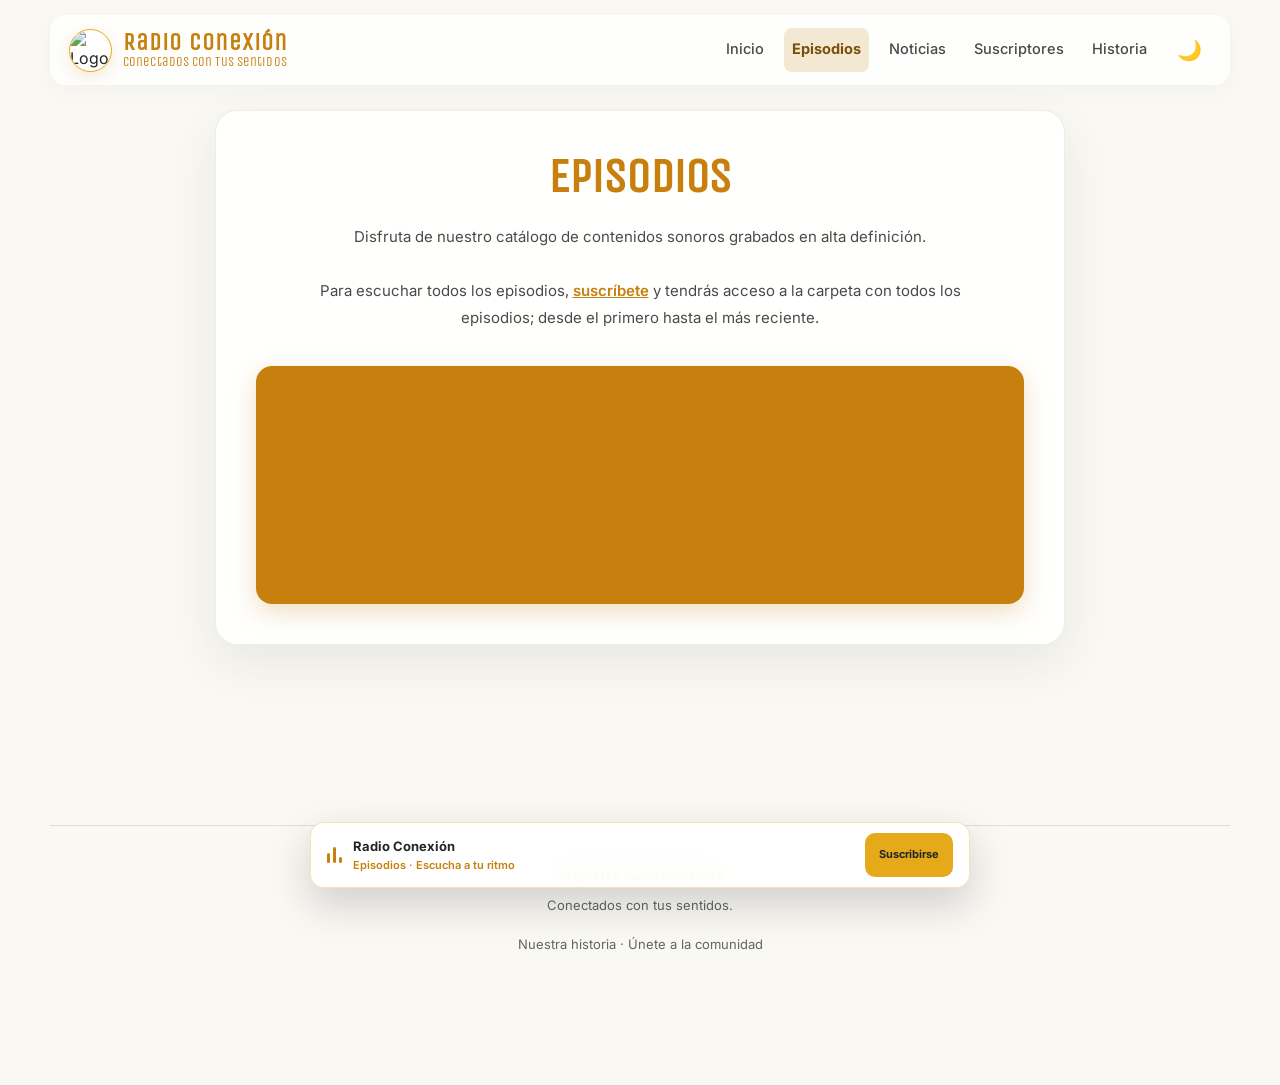
==== commit 2416c035: "Mejora portada, accesibilidad y navegación; elimina encuesta" ====
--- a/episodios.html
+++ b/episodios.html
@@ -1,469 +1,473 @@
-<!DOCTYPE html>
-<html lang="es-419">
-<head>
-    <meta http-equiv="Content-Type" content="text/html; charset=UTF-8">
-    <meta name="viewport" content="width=device-width, initial-scale=1">
-    <meta http-equiv="X-UA-Compatible" content="IE=edge">
-    <meta name="referrer" content="strict-origin-when-cross-origin">
-    <meta name="theme-color" content="#d99614">
-    <title>Radio Conexión - Conectados Con Tus Sentidos</title>
-    
-    <link rel="icon" type="image/png" href="https://www.dropbox.com/scl/fi/7h2pubomnn102d1rap4dr/Sin-Texto-versi-n-3D.png?rlkey=nd66shyykgea25m8c6sl2pp5d&st=dg874wjl&raw=1">
-    
-    <link rel="preconnect" href="https://fonts.googleapis.com">
-    <link rel="preconnect" href="https://fonts.gstatic.com" crossorigin>
-    <link href="https://fonts.googleapis.com/css2?family=Inter:wght@400;500;600;700&family=Unica+One&display=swap" rel="stylesheet">
-    <link rel="stylesheet" href="https://unpkg.com/aos@next/dist/aos.css" />
-
-    <style>
-        * { margin: 0; padding: 0; box-sizing: border-box; }
-        body { font-family: 'Inter', sans-serif; background-color: #f5f7f8; color: #1c1c1c; line-height: 1.6; overflow-x: hidden; transition: background-color 0.3s, color 0.3s; }
-        a { text-decoration: none; color: inherit; transition: all 0.3s ease; }
-        .container { max-width: 1280px; margin: 0 auto; padding: 0 20px 120px 20px; }
-        h1, h2, h3, .brand-title { font-family: 'Unica One', sans-serif; color: #c77f0d; font-weight: bold; }
-        
-        .btn-custom {
-            background-color: #e5a919; color: #1c1c1c; padding: 12px 35px; border-radius: 25px;
-            font-weight: bold; display: inline-block; box-shadow: 0 4px 10px rgba(229, 169, 25, 0.2); transition: all 0.3s ease;
-        }
-
-        header {
-            background-color: rgba(255, 255, 255, 0.7); backdrop-filter: blur(20px); -webkit-backdrop-filter: blur(20px);
-            position: sticky; top: 15px; z-index: 1000; margin: 15px auto 25px auto; max-width: 1240px;
-            width: calc(100% - 40px); border-radius: 30px; box-shadow: 0 8px 32px rgba(0, 0, 0, 0.06);
-            border: 1px solid rgba(255, 255, 255, 0.4); padding: 0 25px; transition: background-color 0.3s;
-        }
-        .nav-wrapper { display: flex; align-items: center; justify-content: space-between; padding: 12px 0; flex-wrap: wrap; }
-        .brand-logo { display: flex; align-items: center; gap: 12px; }
-        .brand-logo img { width: 40px; height: 40px; object-fit: cover; border-radius: 50%; background-color: #ffffff; border: 1px solid #e5a919; flex-shrink: 0; }
-        .brand-text { display: flex; flex-direction: column; justify-content: center; line-height: 0.98; }
-        .brand-title { font-size: 24px; letter-spacing: 1px; }
-        .brand-tagline { font-family: 'Unica One', sans-serif; font-size: 24px; letter-spacing: 1px; text-transform: none; color: #c77f0d; font-weight: 400; margin-top: 2px; white-space: nowrap; }
-
-        nav ul { display: flex; list-style: none; gap: 24px; align-items: center; }
-        nav ul li a { color: #4a4a4a; font-size: 0.95rem; font-weight: 500; }
-        nav ul li a.active, nav ul li a:hover { color: #e5a919; font-weight: bold; }
-
-        .dark-btn { background: none; border: none; cursor: pointer; font-size: 20px; line-height: 1; padding: 4px 8px; border-radius: 50%; }
-        .mobile-menu-btn { display: none; background: none; border: none; font-size: 26px; color: #c77f0d; cursor: pointer; width: 30px; text-align: center; }
-
-        body.dark-mode { background-color: #121212 !important; color: #f5f7f8 !important; }
-        body.dark-mode header, body.dark-mode .page-title-section, body.dark-mode .sticky-player-bar {
-            background: rgba(28, 28, 28, 0.85) !important;
-            border-color: rgba(255, 255, 255, 0.1) !important; color: #e0e0e0 !important;
-        }
-        body.dark-mode p, body.dark-mode nav ul li a { color: #bbbbbb !important; }
-        body.dark-mode .brand-tagline { color: #e5a919 !important; }
-        body.dark-mode nav ul li a.active { color: #e5a919 !important; }
-
-        main { padding: 20px 0 40px 0; }
-        .page-title-section {
-            background: #ffffff; border-radius: 12px; padding: 40px;
-            box-shadow: 0 4px 15px rgba(0,0,0,0.02); border: 1px solid rgba(207,216,220,0.4);
-            text-align: center; max-width: 850px; margin: 0 auto 60px auto;
-        }
-        .page-title-section h1 { font-size: 34px; margin-bottom: 20px; }
-        .page-title-section p { color: #4a4a4a; font-size: 15px; max-width: 700px; margin: 0 auto; line-height: 1.8; }
-        .desc-link { color: #c77f0d; text-decoration: underline; font-weight: 600; }
-        .desc-link:hover { color: #b8820a; }
-
-        .sticky-player-bar {
-            position: fixed; bottom: 20px; left: 50%; transform: translateX(-50%); width: calc(100% - 30px); max-width: 600px;
-            background: rgba(255, 255, 255, 0.95); backdrop-filter: blur(15px); -webkit-backdrop-filter: blur(15px);
-            border: 1px solid rgba(229, 169, 25, 0.4); box-shadow: 0 10px 30px rgba(0, 0, 0, 0.15); border-radius: 20px;
-            padding: 10px 16px; display: flex; align-items: center; justify-content: space-between; z-index: 9999;
-        }
-        .player-info { display: flex; align-items: center; gap: 10px; overflow: hidden; }
-        .player-text { overflow: hidden; white-space: nowrap; text-overflow: ellipsis; }
-        .player-text strong { display: block; font-size: 13px; }
-        .player-text small { color: #c77f0d; font-size: 11px; font-weight: 600; display: block; overflow: hidden; text-overflow: ellipsis; }
-        .equalizer-icon { display: flex; align-items: flex-end; gap: 3px; width: 16px; height: 16px; flex-shrink: 0; }
-        .equalizer-icon span { width: 3px; background-color: #c77f0d; border-radius: 2px; animation: bounce 1.2s infinite ease-in-out; }
-        .equalizer-icon span:nth-child(1) { height: 60%; animation-delay: -0.4s; }
-        .equalizer-icon span:nth-child(2) { height: 100%; animation-delay: -0.2s; }
-        .equalizer-icon span:nth-child(3) { height: 40%; animation-delay: 0s; }
-        @keyframes bounce { 0%, 100% { transform: scaleY(0.4); } 50% { transform: scaleY(1); } }
-
-        @media (max-width: 768px) {
-            header { top: 10px; margin: 10px auto; width: calc(100% - 20px); padding: 12px 20px; border-radius: 20px; }
-            .mobile-menu-btn { display: block; }
-            nav#nav-menu { display: none; width: 100%; margin-top: 10px; padding-top: 10px; border-top: 1px solid rgba(0,0,0,0.08); }
-            nav#nav-menu.nav-open { display: block !important; }
-            nav ul { flex-direction: column; gap: 12px; align-items: center; padding: 5px 0; }
-            .page-title-section { padding: 25px 15px; }
-            .page-title-section h1 { font-size: 24pt; }
-        }
-    </style>
-<style>
-
-        /* ===== Radio Conexión UI Refresh 2026 ===== */
-        :root {
-            --rc-gold: #d99614;
-            --rc-gold-2: #f1b72b;
-            --rc-ink: #17191d;
-            --rc-muted: #667085;
-            --rc-bg: #f4f6f8;
-            --rc-card: rgba(255,255,255,.92);
-            --rc-border: rgba(20, 24, 31, .08);
-            --rc-shadow: 0 18px 50px rgba(28, 34, 44, .08);
-            --rc-radius: 22px;
-        }
-
-        html { scroll-behavior: smooth; }
-        body {
-            background:
-                radial-gradient(circle at 8% 0%, rgba(229,169,25,.11), transparent 27rem),
-                radial-gradient(circle at 100% 18%, rgba(199,127,13,.07), transparent 24rem),
-                var(--rc-bg);
-            min-height: 100vh;
-        }
-        body::before {
-            content: '';
-            position: fixed;
-            inset: 0;
-            pointer-events: none;
-            opacity: .22;
-            background-image: linear-gradient(rgba(255,255,255,.25) 1px, transparent 1px), linear-gradient(90deg, rgba(255,255,255,.25) 1px, transparent 1px);
-            background-size: 38px 38px;
-            mask-image: linear-gradient(to bottom, black, transparent 55%);
-            z-index: -1;
-        }
-        ::selection { background: rgba(229,169,25,.28); color: var(--rc-ink); }
-        :focus-visible { outline: 3px solid rgba(229,169,25,.55); outline-offset: 3px; border-radius: 8px; }
-
-        .container { width: min(100% - 28px, 1180px); padding-left: 0; padding-right: 0; }
-        main { animation: rcPageIn .48s cubic-bezier(.2,.8,.2,1) both; }
-        @keyframes rcPageIn { from { opacity: 0; transform: translateY(8px); } to { opacity: 1; transform: none; } }
-
-        header {
-            top: 12px;
-            width: min(calc(100% - 28px), 1180px);
-            padding: 0 18px;
-            background: rgba(255,255,255,.78);
-            border: 1px solid rgba(255,255,255,.72);
-            border-radius: 24px;
-            box-shadow: 0 12px 35px rgba(20,24,31,.08);
-        }
-        .nav-wrapper { min-height: 64px; }
-        .brand-logo { gap: 11px; }
-        .brand-logo img {
-            width: 43px; height: 43px;
-            box-shadow: 0 5px 16px rgba(199,127,13,.16);
-        }
-        .brand-title { font-size: clamp(19px, 2.3vw, 24px); white-space: nowrap; }
-        .brand-tagline { font-size: clamp(19px, 2.3vw, 24px); letter-spacing: 1px; }
-        nav ul { gap: 6px; }
-        nav ul li a {
-            display: inline-flex;
-            align-items: center;
-            min-height: 40px;
-            padding: 8px 12px;
-            border-radius: 12px;
-            font-size: .91rem;
-            transition: background .2s ease, color .2s ease, transform .2s ease;
-        }
-        nav ul li a:hover { background: rgba(229,169,25,.10); transform: translateY(-1px); }
-        nav ul li a.active { background: rgba(229,169,25,.14); color: #a96500; }
-        .dark-btn, .mobile-menu-btn {
-            min-width: 42px; min-height: 42px;
-            place-items: center;
-            border-radius: 12px;
-            transition: background .2s ease, transform .2s ease;
-        }
-        .dark-btn { display: inline-grid; }
-        .mobile-menu-btn { display: none; }
-        .dark-btn:hover, .mobile-menu-btn:hover { background: rgba(229,169,25,.12); transform: scale(1.04); }
-
-        .welcome-section { padding-top: 52px; }
-        .welcome-section h1,
-        .page-title-section h1,
-        .history-section h1,
-        .founder-section h2,
-        .docs-section h2,
-        .subscription-box h2,
-        .whatsapp-section h2,
-        .music-section h2 {
-            letter-spacing: -.015em;
-            line-height: 1.08;
-            text-wrap: balance;
-        }
-        .welcome-section h1 { font-size: clamp(2.25rem, 6vw, 4.2rem) !important; max-width: 900px; margin-inline: auto; }
-        .page-title-section h1, .history-section h1, .founder-section h2, .music-section h2 { font-size: clamp(2rem, 4vw, 3rem) !important; }
-
-        .profile-card,
-        .docs-section, .subscription-section, .whatsapp-section,
-        .page-title-section, .history-section, .founder-section, .music-section {
-            border-radius: var(--rc-radius) !important;
-            border: 1px solid var(--rc-border) !important;
-            box-shadow: var(--rc-shadow) !important;
-            background: var(--rc-card) !important;
-            backdrop-filter: blur(10px);
-            -webkit-backdrop-filter: blur(10px);
-        }
-        .profile-card, .news-card {
-            transition: transform .25s ease, box-shadow .25s ease, border-color .25s ease;
-        }
-        .profile-card:hover { transform: translateY(-4px); box-shadow: 0 24px 60px rgba(28,34,44,.12) !important; }
-        .avatar-container { width: 96px; height: 96px; }
-        .divider { opacity: .45; max-width: 900px; margin-inline: auto; }
-
-        .btn-custom {
-            background: linear-gradient(135deg, var(--rc-gold-2), var(--rc-gold));
-            color: #1a160c;
-            border: 0;
-            border-radius: 999px;
-            min-height: 44px;
-            display: inline-flex;
-            align-items: center;
-            justify-content: center;
-            gap: 8px;
-            box-shadow: 0 8px 22px rgba(199,127,13,.20);
-            transition: transform .2s ease, box-shadow .2s ease, filter .2s ease;
-        }
-        .btn-custom:hover { transform: translateY(-2px); box-shadow: 0 12px 28px rgba(199,127,13,.28); filter: saturate(1.06); }
-        .btn-custom:active { transform: translateY(0) scale(.98); }
-        .btn-custom:disabled { opacity: .55; cursor: not-allowed; transform: none; box-shadow: none; }
-
-        input, textarea, select, .input-privado {
-            border-radius: 12px !important;
-            border: 1px solid #d8dde3 !important;
-            background: rgba(248,249,251,.88) !important;
-            transition: border-color .2s ease, box-shadow .2s ease, background .2s ease;
-        }
-        input:focus, textarea:focus, select:focus, .input-privado:focus {
-            border-color: var(--rc-gold) !important;
-            box-shadow: 0 0 0 4px rgba(229,169,25,.12);
-            background: #fff !important;
-        }
-        input, textarea, button { font: inherit; }
-
-        .news-grid { gap: 16px; }
-        .news-card {
-            border-radius: 18px !important;
-            padding: 22px !important;
-            border: 1px solid var(--rc-border) !important;
-            box-shadow: 0 10px 28px rgba(28,34,44,.055) !important;
-        }
-        .news-card:hover { transform: translateY(-5px); border-color: rgba(229,169,25,.30) !important; box-shadow: 0 18px 38px rgba(28,34,44,.10) !important; }
-
-        .sticky-player-bar {
-            bottom: max(14px, env(safe-area-inset-bottom));
-            max-width: 660px;
-            border-radius: 18px;
-            border: 1px solid rgba(229,169,25,.32);
-            box-shadow: 0 16px 42px rgba(20,24,31,.18);
-            animation: rcPlayerIn .55s .18s cubic-bezier(.2,.8,.2,1) both;
-        }
-        @keyframes rcPlayerIn { from { opacity: 0; transform: translate(-50%, 14px); } to { opacity: 1; transform: translate(-50%, 0); } }
-
-        body.dark-mode {
-            --rc-bg: #101216;
-            --rc-card: rgba(25,28,33,.92);
-            --rc-border: rgba(255,255,255,.08);
-            --rc-ink: #f4f5f7;
-            --rc-muted: #a9b0bb;
-            background:
-                radial-gradient(circle at 8% 0%, rgba(229,169,25,.10), transparent 27rem),
-                radial-gradient(circle at 100% 18%, rgba(199,127,13,.08), transparent 24rem),
-                var(--rc-bg) !important;
-        }
-        body.dark-mode header { background: rgba(22,24,28,.82) !important; border-color: rgba(255,255,255,.08) !important; }
-        body.dark-mode nav ul li a.active { background: rgba(229,169,25,.16); }
-        body.dark-mode input, body.dark-mode textarea, body.dark-mode select, body.dark-mode .input-privado { background: #171a1f !important; color: #f4f5f7; border-color: #343941 !important; }
-        body.dark-mode input:focus, body.dark-mode textarea:focus { background: #1b1e24 !important; }
-        body.dark-mode .news-card { background: var(--rc-card) !important; }
-
-        @media (max-width: 768px) {
-            .container { width: min(100% - 20px, 1180px); padding-bottom: 110px; }
-            header { top: 8px; width: calc(100% - 16px); margin: 8px auto 18px; border-radius: 18px; padding: 7px 12px; }
-            .nav-wrapper { min-height: 54px; padding: 0; }
-            .brand-logo img { width: 38px; height: 38px; }
-            .brand-title { font-size: 18px; }
-            .brand-tagline { font-size: 18px; }
-            .mobile-menu-btn { display: inline-grid !important; border: 0; background: transparent; }
-            nav#nav-menu {
-                display: grid !important;
-                grid-template-rows: 0fr;
-                opacity: 0;
-                width: 100%;
-                margin-top: 0;
-                padding-top: 0;
-                border-top: 0;
-                overflow: hidden;
-                transition: grid-template-rows .3s ease, opacity .25s ease, margin .3s ease, padding .3s ease;
-            }
-            nav#nav-menu > ul { min-height: 0; overflow: hidden; }
-            nav#nav-menu.nav-open { grid-template-rows: 1fr; opacity: 1; margin-top: 8px; padding-top: 8px; border-top: 1px solid rgba(0,0,0,.08); }
-            body.dark-mode nav#nav-menu.nav-open { border-top-color: rgba(255,255,255,.08); }
-            nav ul { gap: 5px; align-items: stretch; padding: 4px 0 7px; }
-            nav ul li a { width: 100%; justify-content: center; min-height: 42px; }
-            nav ul li:last-child { display: flex; justify-content: center; }
-            .welcome-section { padding: 35px 0 28px; }
-            .welcome-section h1 { font-size: clamp(2rem, 10vw, 3rem) !important; }
-            .profile-card, .docs-section, .subscription-section, .whatsapp-section,
-            .page-title-section, .history-section, .founder-section, .music-section { padding: 24px 18px !important; }
-            .sticky-player-bar { width: calc(100% - 16px); padding: 9px 10px; gap: 8px; }
-            .sticky-player-bar .btn-custom { padding-inline: 13px !important; flex-shrink: 0; }
-            .player-text strong { font-size: 12px; }
-            .player-text small { max-width: 46vw; }
-            .form-row { flex-direction: column; }
-            .form-row input { width: 100% !important; }
-        }
-        @media (max-width: 390px) {
-            .brand-title { font-size: 16px; }
-            .brand-tagline { font-size: 16px; letter-spacing: 1px; }
-            .player-text small { max-width: 40vw; }
-        }
-        @media (prefers-reduced-motion: reduce) {
-            html { scroll-behavior: auto; }
-            *, *::before, *::after { animation-duration: .01ms !important; animation-iteration-count: 1 !important; transition-duration: .01ms !important; }
-        }
-
-    </style>
-    <script>
-        try {
-            const savedTheme = localStorage.getItem('theme');
-            if (savedTheme === 'dark') document.documentElement.classList.add('rc-dark-preload');
-        } catch(e) {}
-    </script>
-    <style>html.rc-dark-preload body{background:#101216!important}</style>
-</head>
-<body>
-
-    <header id="main-header">
-        <div class="nav-wrapper">
-            <a class="brand-logo" href="inicio" aria-label="Radio Conexión, ir al inicio">
-                <img src="https://www.dropbox.com/scl/fi/7h2pubomnn102d1rap4dr/Sin-Texto-versi-n-3D.png?rlkey=nd66shyykgea25m8c6sl2pp5d&st=dg874wjl&raw=1" alt="Logo Radio Conexión">
-                <div class="brand-text">
-                    <span class="brand-title">Radio Conexión</span>
-                    <span class="brand-tagline">Conectados Con Tus Sentidos</span>
-                </div>
-            </a>
-            
-            <button type="button" class="mobile-menu-btn" id="menu-toggle" aria-label="Abrir menú de navegación" aria-controls="nav-menu" aria-expanded="false">☰</button>
-
-            <nav id="nav-menu">
-                <ul>
-                    <li><a href="inicio">Inicio</a></li>
-                    <li><a href="episodios" class="active">Episodios</a></li>
-                    <li><a href="noticias">Noticias</a></li>
-                    <li><a href="suscriptores">Suscriptores</a></li>
-                    <li><a href="historia">Historia</a></li>
-                    <li><button type="button" id="dark-mode-toggle" class="dark-btn" aria-label="Cambiar modo de color" title="Cambiar modo claro/oscuro">🌙</button></li>
-                </ul>
-            </nav>
-        </div>
-    </header>
-
-    <main class="container">
-        <div class="page-title-section" data-aos="zoom-in" data-aos-delay="150">
-            <h1>Episodios</h1>
-            <p>Disfruta de nuestro catálogo de contenidos sonoros grabados en alta definición.<br><br>
-               Para escuchar todos los episodios, <a href="inicio#subscription-form" class="desc-link">suscríbete</a> y tendrás acceso a la carpeta con todos los episodios; desde el primero hasta el más reciente.
-            </p>
-
-            <div style="margin-top: 35px; border-radius: 16px; overflow: hidden; padding: 3px; background: #c77f0d; box-shadow: 0 8px 24px rgba(199, 127, 13, 0.25); transition: all 0.3s ease-out;" data-aos="zoom-in">
-                <iframe id="spotify-iframe" style="border-radius:12px; display: block;" 
-                        src="https://open.spotify.com/embed/show/6CDimSvVahr4PZSiypB0vp?utm_source=generator&theme=0" 
-                        width="100%" 
-                        height="232" 
-                        frameBorder="0" 
-                        allowfullscreen="" 
-                        allow="autoplay; clipboard-write; encrypted-media; fullscreen; picture-in-picture" 
-                        loading="lazy">
-                </iframe>
-            </div>
-        </div>
-    </main>
-
-    <div id="sticky-audio-player" class="sticky-player-bar">
-        <div class="player-info">
-            <div class="equalizer-icon"><span></span><span></span><span></span></div>
-            <div class="player-text">
-                <strong id="sticky-title">Radio Conexión</strong>
-                <small id="sticky-subtitle">🎙️ Episodio 97 - ¡Novedades!</small>
-            </div>
-        </div>
-        <a href="inicio#subscription-form" class="btn-custom" style="padding: 6px 14px; font-size: 11px;">Suscribirse</a>
-    </div>
-
-    <script src="https://unpkg.com/aos@next/dist/aos.js"></script>
-    <script>
-        AOS.init({ duration: 900, once: true, mirror: false, easing: 'ease-out-cubic' });
-
-        const menuToggleBtn = document.getElementById('menu-toggle');
-        const navMenu = document.getElementById('nav-menu');
-
-        menuToggleBtn.addEventListener('click', (e) => {
-            e.stopPropagation();
-            navMenu.classList.toggle('nav-open');
-            const estaAbierto = navMenu.classList.contains('nav-open');
-            menuToggleBtn.innerHTML = estaAbierto ? '✕' : '☰';
-        });
-
-        document.addEventListener('click', (e) => {
-            if (!e.target.closest('#main-header')) {
-                if (navMenu.classList.contains('nav-open')) {
-                    navMenu.classList.remove('nav-open');
-                    menuToggleBtn.innerHTML = '☰';
-                }
-            }
-        });
-
-        const themeBtn = document.getElementById('dark-mode-toggle');
-        themeBtn.addEventListener('click', () => {
-            document.body.classList.toggle('dark-mode');
-            const isDark = document.body.classList.contains('dark-mode');
-            themeBtn.innerText = isDark ? '☀️' : '🌙';
-            localStorage.setItem('theme', isDark ? 'dark' : 'light');
-        });
-        if (localStorage.getItem('theme') === 'dark') {
-            document.body.classList.add('dark-mode');
-            themeBtn.innerText = '☀️';
-        }
-    </script>
-
-    <script>
-    (() => {
-        const menuBtn = document.getElementById('menu-toggle');
-        const menu = document.getElementById('nav-menu');
-        const themeBtn = document.getElementById('dark-mode-toggle');
-        if (menuBtn && menu) {
-            menuBtn.setAttribute('type','button');
-            menuBtn.setAttribute('aria-label','Abrir menú de navegación');
-            menuBtn.setAttribute('aria-controls','nav-menu');
-            menuBtn.setAttribute('aria-expanded', menu.classList.contains('nav-open') ? 'true' : 'false');
-            const syncMenu = () => {
-                const open = menu.classList.contains('nav-open');
-                menuBtn.setAttribute('aria-expanded', String(open));
-                menuBtn.setAttribute('aria-label', open ? 'Cerrar menú de navegación' : 'Abrir menú de navegación');
-            };
-            menuBtn.addEventListener('click', () => setTimeout(syncMenu, 0));
-            document.addEventListener('click', () => setTimeout(syncMenu, 0));
-            window.addEventListener('resize', () => {
-                if (window.innerWidth > 768 && menu.classList.contains('nav-open')) {
-                    menu.classList.remove('nav-open');
-                    menuBtn.textContent = '☰';
-                    syncMenu();
-                }
-            });
-        }
-        if (themeBtn) {
-            themeBtn.setAttribute('type','button');
-            themeBtn.setAttribute('aria-label','Cambiar modo de color');
-            themeBtn.setAttribute('title','Cambiar modo claro/oscuro');
-        }
-        document.querySelectorAll('a[target="_blank"]').forEach(a => {
-            const rel = new Set((a.getAttribute('rel') || '').split(/\s+/).filter(Boolean));
-            rel.add('noopener'); rel.add('noreferrer');
-            a.setAttribute('rel', [...rel].join(' '));
-        });
-        document.querySelectorAll('iframe').forEach(frame => {
-            if (!frame.title) frame.title = 'Contenido multimedia de Radio Conexión';
-        });
-        document.documentElement.classList.remove('rc-dark-preload');
-    })();
-    </script>
-
-</body>
+<!DOCTYPE html>
+<html lang="es-419">
+<head>
+    <meta http-equiv="Content-Type" content="text/html; charset=UTF-8">
+    <meta name="viewport" content="width=device-width, initial-scale=1">
+    <meta http-equiv="X-UA-Compatible" content="IE=edge">
+    <meta name="referrer" content="strict-origin-when-cross-origin">
+    <meta name="theme-color" content="#d99614">
+    <title>Radio Conexión - Conectados Con Tus Sentidos</title>
+
+    <link rel="icon" type="image/png" href="https://www.dropbox.com/scl/fi/7h2pubomnn102d1rap4dr/Sin-Texto-versi-n-3D.png?rlkey=nd66shyykgea25m8c6sl2pp5d&st=dg874wjl&raw=1">
+
+    <link rel="preconnect" href="https://fonts.googleapis.com">
+    <link rel="preconnect" href="https://fonts.gstatic.com" crossorigin>
+    <link href="https://fonts.googleapis.com/css2?family=Inter:wght@400;500;600;700&family=Unica+One&display=swap" rel="stylesheet">
+
+    <style>
+        * { margin: 0; padding: 0; box-sizing: border-box; }
+        body { font-family: 'Inter', sans-serif; background-color: #f5f7f8; color: #1c1c1c; line-height: 1.6; overflow-x: hidden; transition: background-color 0.3s, color 0.3s; }
+        a { text-decoration: none; color: inherit; transition: all 0.3s ease; }
+        .container { max-width: 1280px; margin: 0 auto; padding: 0 20px 120px 20px; }
+        h1, h2, h3, .brand-title { font-family: 'Unica One', sans-serif; color: #c77f0d; font-weight: bold; }
+
+        .btn-custom {
+            background-color: #e5a919; color: #1c1c1c; padding: 12px 35px; border-radius: 25px;
+            font-weight: bold; display: inline-block; box-shadow: 0 4px 10px rgba(229, 169, 25, 0.2); transition: all 0.3s ease;
+        }
+
+        header {
+            background-color: rgba(255, 255, 255, 0.7); backdrop-filter: blur(20px); -webkit-backdrop-filter: blur(20px);
+            position: sticky; top: 15px; z-index: 1000; margin: 15px auto 25px auto; max-width: 1240px;
+            width: calc(100% - 40px); border-radius: 30px; box-shadow: 0 8px 32px rgba(0, 0, 0, 0.06);
+            border: 1px solid rgba(255, 255, 255, 0.4); padding: 0 25px; transition: background-color 0.3s;
+        }
+        .nav-wrapper { display: flex; align-items: center; justify-content: space-between; padding: 12px 0; flex-wrap: wrap; }
+        .brand-logo { display: flex; align-items: center; gap: 12px; }
+        .brand-logo img { width: 40px; height: 40px; object-fit: cover; border-radius: 50%; background-color: #ffffff; border: 1px solid #e5a919; flex-shrink: 0; }
+        .brand-text { display: flex; flex-direction: column; justify-content: center; line-height: 0.98; }
+        .brand-title { font-size: 24px; letter-spacing: 1px; }
+        .brand-tagline { font-family: 'Unica One', sans-serif; font-size: 24px; letter-spacing: 1px; text-transform: none; color: #c77f0d; font-weight: 400; margin-top: 2px; white-space: nowrap; }
+
+        nav ul { display: flex; list-style: none; gap: 24px; align-items: center; }
+        nav ul li a { color: #4a4a4a; font-size: 0.95rem; font-weight: 500; }
+        nav ul li a.active, nav ul li a:hover { color: #e5a919; font-weight: bold; }
+
+        .dark-btn { background: none; border: none; cursor: pointer; font-size: 20px; line-height: 1; padding: 4px 8px; border-radius: 50%; }
+        .mobile-menu-btn { display: none; background: none; border: none; font-size: 26px; color: #c77f0d; cursor: pointer; width: 30px; text-align: center; }
+
+        body.dark-mode { background-color: #121212 !important; color: #f5f7f8 !important; }
+        body.dark-mode header, body.dark-mode .page-title-section, body.dark-mode .sticky-player-bar {
+            background: rgba(28, 28, 28, 0.85) !important;
+            border-color: rgba(255, 255, 255, 0.1) !important; color: #e0e0e0 !important;
+        }
+        body.dark-mode p, body.dark-mode nav ul li a { color: #bbbbbb !important; }
+        body.dark-mode .brand-tagline { color: #e5a919 !important; }
+        body.dark-mode nav ul li a.active { color: #e5a919 !important; }
+
+        main { padding: 20px 0 40px 0; }
+        .page-title-section {
+            background: #ffffff; border-radius: 12px; padding: 40px;
+            box-shadow: 0 4px 15px rgba(0,0,0,0.02); border: 1px solid rgba(207,216,220,0.4);
+            text-align: center; max-width: 850px; margin: 0 auto 60px auto;
+        }
+        .page-title-section h1 { font-size: 34px; margin-bottom: 20px; }
+        .page-title-section p { color: #4a4a4a; font-size: 15px; max-width: 700px; margin: 0 auto; line-height: 1.8; }
+        .desc-link { color: #c77f0d; text-decoration: underline; font-weight: 600; }
+        .desc-link:hover { color: #b8820a; }
+
+        .sticky-player-bar {
+            position: fixed; bottom: 20px; left: 50%; transform: translateX(-50%); width: calc(100% - 30px); max-width: 600px;
+            background: rgba(255, 255, 255, 0.95); backdrop-filter: blur(15px); -webkit-backdrop-filter: blur(15px);
+            border: 1px solid rgba(229, 169, 25, 0.4); box-shadow: 0 10px 30px rgba(0, 0, 0, 0.15); border-radius: 20px;
+            padding: 10px 16px; display: flex; align-items: center; justify-content: space-between; z-index: 9999;
+        }
+        .player-info { display: flex; align-items: center; gap: 10px; overflow: hidden; }
+        .player-text { overflow: hidden; white-space: nowrap; text-overflow: ellipsis; }
+        .player-text strong { display: block; font-size: 13px; }
+        .player-text small { color: #c77f0d; font-size: 11px; font-weight: 600; display: block; overflow: hidden; text-overflow: ellipsis; }
+        .equalizer-icon { display: flex; align-items: flex-end; gap: 3px; width: 16px; height: 16px; flex-shrink: 0; }
+        .equalizer-icon span { width: 3px; background-color: #c77f0d; border-radius: 2px; animation: bounce 1.2s infinite ease-in-out; }
+        .equalizer-icon span:nth-child(1) { height: 60%; animation-delay: -0.4s; }
+        .equalizer-icon span:nth-child(2) { height: 100%; animation-delay: -0.2s; }
+        .equalizer-icon span:nth-child(3) { height: 40%; animation-delay: 0s; }
+        @keyframes bounce { 0%, 100% { transform: scaleY(0.4); } 50% { transform: scaleY(1); } }
+
+        @media (max-width: 768px) {
+            header { top: 10px; margin: 10px auto; width: calc(100% - 20px); padding: 12px 20px; border-radius: 20px; }
+            .mobile-menu-btn { display: block; }
+            nav#nav-menu { display: none; width: 100%; margin-top: 10px; padding-top: 10px; border-top: 1px solid rgba(0,0,0,0.08); }
+            nav#nav-menu.nav-open { display: block !important; }
+            nav ul { flex-direction: column; gap: 12px; align-items: center; padding: 5px 0; }
+            .page-title-section { padding: 25px 15px; }
+            .page-title-section h1 { font-size: 24pt; }
+        }
+    </style>
+<style>
+
+        /* ===== Radio Conexión UI Refresh 2026 ===== */
+        :root {
+            --rc-gold: #d99614;
+            --rc-gold-2: #f1b72b;
+            --rc-ink: #17191d;
+            --rc-muted: #667085;
+            --rc-bg: #f4f6f8;
+            --rc-card: rgba(255,255,255,.92);
+            --rc-border: rgba(20, 24, 31, .08);
+            --rc-shadow: 0 18px 50px rgba(28, 34, 44, .08);
+            --rc-radius: 22px;
+        }
+
+        html { scroll-behavior: smooth; }
+        body {
+            background:
+                radial-gradient(circle at 8% 0%, rgba(229,169,25,.11), transparent 27rem),
+                radial-gradient(circle at 100% 18%, rgba(199,127,13,.07), transparent 24rem),
+                var(--rc-bg);
+            min-height: 100vh;
+        }
+        body::before {
+            content: '';
+            position: fixed;
+            inset: 0;
+            pointer-events: none;
+            opacity: .22;
+            background-image: linear-gradient(rgba(255,255,255,.25) 1px, transparent 1px), linear-gradient(90deg, rgba(255,255,255,.25) 1px, transparent 1px);
+            background-size: 38px 38px;
+            mask-image: linear-gradient(to bottom, black, transparent 55%);
+            z-index: -1;
+        }
+        ::selection { background: rgba(229,169,25,.28); color: var(--rc-ink); }
+        :focus-visible { outline: 3px solid rgba(229,169,25,.55); outline-offset: 3px; border-radius: 8px; }
+
+        .container { width: min(100% - 28px, 1180px); padding-left: 0; padding-right: 0; }
+        main { animation: rcPageIn .48s cubic-bezier(.2,.8,.2,1) both; }
+        @keyframes rcPageIn { from { opacity: 0; transform: translateY(8px); } to { opacity: 1; transform: none; } }
+
+        header {
+            top: 12px;
+            width: min(calc(100% - 28px), 1180px);
+            padding: 0 18px;
+            background: rgba(255,255,255,.78);
+            border: 1px solid rgba(255,255,255,.72);
+            border-radius: 24px;
+            box-shadow: 0 12px 35px rgba(20,24,31,.08);
+        }
+        .nav-wrapper { min-height: 64px; }
+        .brand-logo { gap: 11px; }
+        .brand-logo img {
+            width: 43px; height: 43px;
+            box-shadow: 0 5px 16px rgba(199,127,13,.16);
+        }
+        .brand-title { font-size: clamp(19px, 2.3vw, 24px); white-space: nowrap; }
+        .brand-tagline { font-size: clamp(19px, 2.3vw, 24px); letter-spacing: 1px; }
+        nav ul { gap: 6px; }
+        nav ul li a {
+            display: inline-flex;
+            align-items: center;
+            min-height: 40px;
+            padding: 8px 12px;
+            border-radius: 12px;
+            font-size: .91rem;
+            transition: background .2s ease, color .2s ease, transform .2s ease;
+        }
+        nav ul li a:hover { background: rgba(229,169,25,.10); transform: translateY(-1px); }
+        nav ul li a.active { background: rgba(229,169,25,.14); color: #a96500; }
+        .dark-btn, .mobile-menu-btn {
+            min-width: 42px; min-height: 42px;
+            place-items: center;
+            border-radius: 12px;
+            transition: background .2s ease, transform .2s ease;
+        }
+        .dark-btn { display: inline-grid; }
+        .mobile-menu-btn { display: none; }
+        .dark-btn:hover, .mobile-menu-btn:hover { background: rgba(229,169,25,.12); transform: scale(1.04); }
+
+        .welcome-section { padding-top: 52px; }
+        .welcome-section h1,
+        .page-title-section h1,
+        .history-section h1,
+        .founder-section h2,
+        .docs-section h2,
+        .subscription-box h2,
+        .whatsapp-section h2,
+        .music-section h2 {
+            letter-spacing: -.015em;
+            line-height: 1.08;
+            text-wrap: balance;
+        }
+        .welcome-section h1 { font-size: clamp(2.25rem, 6vw, 4.2rem) !important; max-width: 900px; margin-inline: auto; }
+        .page-title-section h1, .history-section h1, .founder-section h2, .music-section h2 { font-size: clamp(2rem, 4vw, 3rem) !important; }
+
+        .profile-card,
+        .docs-section, .subscription-section, .whatsapp-section,
+        .page-title-section, .history-section, .founder-section, .music-section {
+            border-radius: var(--rc-radius) !important;
+            border: 1px solid var(--rc-border) !important;
+            box-shadow: var(--rc-shadow) !important;
+            background: var(--rc-card) !important;
+            backdrop-filter: blur(10px);
+            -webkit-backdrop-filter: blur(10px);
+        }
+        .profile-card, .news-card {
+            transition: transform .25s ease, box-shadow .25s ease, border-color .25s ease;
+        }
+        .profile-card:hover { transform: translateY(-4px); box-shadow: 0 24px 60px rgba(28,34,44,.12) !important; }
+        .avatar-container { width: 96px; height: 96px; }
+        .divider { opacity: .45; max-width: 900px; margin-inline: auto; }
+
+        .btn-custom {
+            background: linear-gradient(135deg, var(--rc-gold-2), var(--rc-gold));
+            color: #1a160c;
+            border: 0;
+            border-radius: 999px;
+            min-height: 44px;
+            display: inline-flex;
+            align-items: center;
+            justify-content: center;
+            gap: 8px;
+            box-shadow: 0 8px 22px rgba(199,127,13,.20);
+            transition: transform .2s ease, box-shadow .2s ease, filter .2s ease;
+        }
+        .btn-custom:hover { transform: translateY(-2px); box-shadow: 0 12px 28px rgba(199,127,13,.28); filter: saturate(1.06); }
+        .btn-custom:active { transform: translateY(0) scale(.98); }
+        .btn-custom:disabled { opacity: .55; cursor: not-allowed; transform: none; box-shadow: none; }
+
+        input, textarea, select, .input-privado {
+            border-radius: 12px !important;
+            border: 1px solid #d8dde3 !important;
+            background: rgba(248,249,251,.88) !important;
+            transition: border-color .2s ease, box-shadow .2s ease, background .2s ease;
+        }
+        input:focus, textarea:focus, select:focus, .input-privado:focus {
+            border-color: var(--rc-gold) !important;
+            box-shadow: 0 0 0 4px rgba(229,169,25,.12);
+            background: #fff !important;
+        }
+        input, textarea, button { font: inherit; }
+
+        .news-grid { gap: 16px; }
+        .news-card {
+            border-radius: 18px !important;
+            padding: 22px !important;
+            border: 1px solid var(--rc-border) !important;
+            box-shadow: 0 10px 28px rgba(28,34,44,.055) !important;
+        }
+        .news-card:hover { transform: translateY(-5px); border-color: rgba(229,169,25,.30) !important; box-shadow: 0 18px 38px rgba(28,34,44,.10) !important; }
+
+        .sticky-player-bar {
+            bottom: max(14px, env(safe-area-inset-bottom));
+            max-width: 660px;
+            border-radius: 18px;
+            border: 1px solid rgba(229,169,25,.32);
+            box-shadow: 0 16px 42px rgba(20,24,31,.18);
+            animation: rcPlayerIn .55s .18s cubic-bezier(.2,.8,.2,1) both;
+        }
+        @keyframes rcPlayerIn { from { opacity: 0; transform: translate(-50%, 14px); } to { opacity: 1; transform: translate(-50%, 0); } }
+
+        body.dark-mode {
+            --rc-bg: #101216;
+            --rc-card: rgba(25,28,33,.92);
+            --rc-border: rgba(255,255,255,.08);
+            --rc-ink: #f4f5f7;
+            --rc-muted: #a9b0bb;
+            background:
+                radial-gradient(circle at 8% 0%, rgba(229,169,25,.10), transparent 27rem),
+                radial-gradient(circle at 100% 18%, rgba(199,127,13,.08), transparent 24rem),
+                var(--rc-bg) !important;
+        }
+        body.dark-mode header { background: rgba(22,24,28,.82) !important; border-color: rgba(255,255,255,.08) !important; }
+        body.dark-mode nav ul li a.active { background: rgba(229,169,25,.16); }
+        body.dark-mode input, body.dark-mode textarea, body.dark-mode select, body.dark-mode .input-privado { background: #171a1f !important; color: #f4f5f7; border-color: #343941 !important; }
+        body.dark-mode input:focus, body.dark-mode textarea:focus { background: #1b1e24 !important; }
+        body.dark-mode .news-card { background: var(--rc-card) !important; }
+
+        @media (max-width: 768px) {
+            .container { width: min(100% - 20px, 1180px); padding-bottom: 110px; }
+            header { top: 8px; width: calc(100% - 16px); margin: 8px auto 18px; border-radius: 18px; padding: 7px 12px; }
+            .nav-wrapper { min-height: 54px; padding: 0; }
+            .brand-logo img { width: 38px; height: 38px; }
+            .brand-title { font-size: 18px; }
+            .brand-tagline { font-size: 18px; }
+            .mobile-menu-btn { display: inline-grid !important; border: 0; background: transparent; }
+            nav#nav-menu {
+                display: grid !important;
+                grid-template-rows: 0fr;
+                opacity: 0;
+                width: 100%;
+                margin-top: 0;
+                padding-top: 0;
+                border-top: 0;
+                overflow: hidden;
+                transition: grid-template-rows .3s ease, opacity .25s ease, margin .3s ease, padding .3s ease;
+            }
+            nav#nav-menu > ul { min-height: 0; overflow: hidden; }
+            nav#nav-menu.nav-open { grid-template-rows: 1fr; opacity: 1; margin-top: 8px; padding-top: 8px; border-top: 1px solid rgba(0,0,0,.08); }
+            body.dark-mode nav#nav-menu.nav-open { border-top-color: rgba(255,255,255,.08); }
+            nav ul { gap: 5px; align-items: stretch; padding: 4px 0 7px; }
+            nav ul li a { width: 100%; justify-content: center; min-height: 42px; }
+            nav ul li:last-child { display: flex; justify-content: center; }
+            .welcome-section { padding: 35px 0 28px; }
+            .welcome-section h1 { font-size: clamp(2rem, 10vw, 3rem) !important; }
+            .profile-card, .docs-section, .subscription-section, .whatsapp-section,
+            .page-title-section, .history-section, .founder-section, .music-section { padding: 24px 18px !important; }
+            .sticky-player-bar { width: calc(100% - 16px); padding: 9px 10px; gap: 8px; }
+            .sticky-player-bar .btn-custom { padding-inline: 13px !important; flex-shrink: 0; }
+            .player-text strong { font-size: 12px; }
+            .player-text small { max-width: 46vw; }
+            .form-row { flex-direction: column; }
+            .form-row input { width: 100% !important; }
+        }
+        @media (max-width: 390px) {
+            .brand-title { font-size: 16px; }
+            .brand-tagline { font-size: 16px; letter-spacing: 1px; }
+            .player-text small { max-width: 40vw; }
+        }
+        @media (prefers-reduced-motion: reduce) {
+            html { scroll-behavior: auto; }
+            *, *::before, *::after { animation-duration: .01ms !important; animation-iteration-count: 1 !important; transition-duration: .01ms !important; }
+        }
+
+    </style>
+    <script>
+        try {
+            const savedTheme = localStorage.getItem('theme');
+            if (savedTheme === 'dark') document.documentElement.classList.add('rc-dark-preload');
+        } catch(e) {}
+    </script>
+    <style>html.rc-dark-preload body{background:#101216!important}</style>
+    <meta name="description" content="Escucha los episodios de Radio Conexión y descubre nuestra fonoteca.">
+    <meta property="og:description" content="Escucha los episodios de Radio Conexión y descubre nuestra fonoteca.">
+    <link rel="stylesheet" href="assets/site.css">
+    <link rel="manifest" href="manifest.json">
+    <script src="assets/site.js" defer></script>
+</head>
+<body>
+    <a class="skip-link" href="#contenido">Saltar al contenido</a>
+
+    <header id="main-header">
+        <div class="nav-wrapper">
+            <a class="brand-logo" href="inicio.html" aria-label="Radio Conexión, ir al inicio">
+                <img src="https://www.dropbox.com/scl/fi/7h2pubomnn102d1rap4dr/Sin-Texto-versi-n-3D.png?rlkey=nd66shyykgea25m8c6sl2pp5d&st=dg874wjl&raw=1" alt="Logo Radio Conexión">
+                <div class="brand-text">
+                    <span class="brand-title">Radio Conexión</span>
+                    <span class="brand-tagline">Conectados Con Tus Sentidos</span>
+                </div>
+            </a>
+
+            <button type="button" class="mobile-menu-btn" id="menu-toggle" aria-label="Abrir menú de navegación" aria-controls="nav-menu" aria-expanded="false">☰</button>
+
+            <nav id="nav-menu">
+                <ul>
+                    <li><a href="inicio.html">Inicio</a></li>
+                    <li><a href="episodios.html" class="active" aria-current="page">Episodios</a></li>
+                    <li><a href="noticias.html">Noticias</a></li>
+                    <li><a href="suscriptores.html">Suscriptores</a></li>
+                    <li><a href="historia.html">Historia</a></li>
+                    <li><button type="button" id="dark-mode-toggle" class="dark-btn" aria-label="Cambiar modo de color" title="Cambiar modo claro/oscuro">🌙</button></li>
+                </ul>
+            </nav>
+        </div>
+    </header>
+
+    <main class="container" id="contenido" tabindex="-1">
+        <div class="page-title-section">
+            <h1>Episodios</h1>
+            <p>Disfruta de nuestro catálogo de contenidos sonoros grabados en alta definición.<br><br>
+               Para escuchar todos los episodios, <a href="inicio.html#subscription-form" class="desc-link">suscríbete</a> y tendrás acceso a la carpeta con todos los episodios; desde el primero hasta el más reciente.
+            </p>
+
+            <div style="margin-top: 35px; border-radius: 16px; overflow: hidden; padding: 3px; background: #c77f0d; box-shadow: 0 8px 24px rgba(199, 127, 13, 0.25); transition: all 0.3s ease-out;">
+                <iframe title="Reproductor de Radio Conexión" id="spotify-iframe" style="border-radius:12px; display: block;"
+                        src="https://open.spotify.com/embed/show/6CDimSvVahr4PZSiypB0vp?utm_source=generator&theme=0"
+                        width="100%"
+                        height="232"
+                        frameBorder="0"
+                        allowfullscreen=""
+                        allow="autoplay; clipboard-write; encrypted-media; fullscreen; picture-in-picture"
+                        loading="lazy">
+                </iframe>
+            </div>
+        </div>
+    </main>
+    <footer class="site-footer"><a href="inicio.html">Radio Conexión</a><p>Conectados con tus sentidos.</p><a href="historia.html">Nuestra historia</a><span aria-hidden="true"> · </span><a href="inicio.html#subscription-form">Únete a la comunidad</a></footer>
+
+    <div id="sticky-audio-player" class="sticky-player-bar">
+        <div class="player-info">
+            <div class="equalizer-icon"><span></span><span></span><span></span></div>
+            <div class="player-text">
+                <strong id="sticky-title">Radio Conexión</strong>
+                <small id="sticky-subtitle">Episodios · Escucha a tu ritmo</small>
+            </div>
+        </div>
+        <a href="inicio.html#subscription-form" class="btn-custom" style="padding: 6px 14px; font-size: 11px;">Suscribirse</a>
+    </div>
+    <script>
+
+
+        const menuToggleBtn = document.getElementById('menu-toggle');
+        const navMenu = document.getElementById('nav-menu');
+
+        menuToggleBtn.addEventListener('click', (e) => {
+            e.stopPropagation();
+            navMenu.classList.toggle('nav-open');
+            const estaAbierto = navMenu.classList.contains('nav-open');
+            menuToggleBtn.innerHTML = estaAbierto ? '✕' : '☰';
+        });
+
+        document.addEventListener('click', (e) => {
+            if (!e.target.closest('#main-header')) {
+                if (navMenu.classList.contains('nav-open')) {
+                    navMenu.classList.remove('nav-open');
+                    menuToggleBtn.innerHTML = '☰';
+                }
+            }
+        });
+
+        const themeBtn = document.getElementById('dark-mode-toggle');
+        themeBtn.addEventListener('click', () => {
+            document.body.classList.toggle('dark-mode');
+            const isDark = document.body.classList.contains('dark-mode');
+            themeBtn.innerText = isDark ? '☀️' : '🌙';
+            localStorage.setItem('theme', isDark ? 'dark' : 'light');
+        });
+        if (localStorage.getItem('theme') === 'dark') {
+            document.body.classList.add('dark-mode');
+            themeBtn.innerText = '☀️';
+        }
+    </script>
+
+    <script>
+    (() => {
+        const menuBtn = document.getElementById('menu-toggle');
+        const menu = document.getElementById('nav-menu');
+        const themeBtn = document.getElementById('dark-mode-toggle');
+        if (menuBtn && menu) {
+            menuBtn.setAttribute('type','button');
+            menuBtn.setAttribute('aria-label','Abrir menú de navegación');
+            menuBtn.setAttribute('aria-controls','nav-menu');
+            menuBtn.setAttribute('aria-expanded', menu.classList.contains('nav-open') ? 'true' : 'false');
+            const syncMenu = () => {
+                const open = menu.classList.contains('nav-open');
+                menuBtn.setAttribute('aria-expanded', String(open));
+                menuBtn.setAttribute('aria-label', open ? 'Cerrar menú de navegación' : 'Abrir menú de navegación');
+            };
+            menuBtn.addEventListener('click', () => setTimeout(syncMenu, 0));
+            document.addEventListener('click', () => setTimeout(syncMenu, 0));
+            window.addEventListener('resize', () => {
+                if (window.innerWidth > 768 && menu.classList.contains('nav-open')) {
+                    menu.classList.remove('nav-open');
+                    menuBtn.textContent = '☰';
+                    syncMenu();
+                }
+            });
+        }
+        if (themeBtn) {
+            themeBtn.setAttribute('type','button');
+            themeBtn.setAttribute('aria-label','Cambiar modo de color');
+            themeBtn.setAttribute('title','Cambiar modo claro/oscuro');
+        }
+        document.querySelectorAll('a[target="_blank"]').forEach(a => {
+            const rel = new Set((a.getAttribute('rel') || '').split(/\s+/).filter(Boolean));
+            rel.add('noopener'); rel.add('noreferrer');
+            a.setAttribute('rel', [...rel].join(' '));
+        });
+        document.querySelectorAll('iframe').forEach(frame => {
+            if (!frame.title) frame.title = 'Contenido multimedia de Radio Conexión';
+        });
+        document.documentElement.classList.remove('rc-dark-preload');
+    })();
+    </script>
+
+</body>
 </html>
--- a/assets/site.css
+++ b/assets/site.css
@@ -0,0 +1,71 @@
+:root { --accent: #9b6309; --paper: #faf8f3; --ink: #222722; }
+body { background: var(--paper); color: var(--ink); }
+body::before { display: none; }
+header { border-radius: 16px; box-shadow: 0 6px 24px #22272208; }
+.brand-tagline { font-size: 13px; letter-spacing: .1px; }
+nav ul { gap: 12px; }
+nav ul li a { display: inline-block; padding: 10px 8px; }
+nav ul li a.active { background: #f3e9d3; color: #78500a; border-radius: 8px; }
+h1, h2, h3 { text-wrap: balance; }
+.welcome-section { display: grid; grid-template-columns: 1.45fr 1fr; align-items: center; gap: 64px; text-align: left; padding: 60px 0 70px; }
+.eyebrow { display: block; font: 700 11px/1.5 Inter, sans-serif; letter-spacing: 1.8px; color: var(--accent); }
+.welcome-section h1 { font: 700 clamp(44px, 5.6vw, 76px)/1.02 Inter, sans-serif; letter-spacing: -3px; color: var(--ink); margin: 22px 0; }
+.welcome-section h1 em { font-family: Georgia, serif; font-weight: 400; color: var(--accent); }
+.hero-intro { font-size: 17px; line-height: 1.85; color: #596058; }
+.hero-actions { display: flex; flex-wrap: wrap; align-items: center; gap: 24px; margin-top: 30px; }
+.btn-custom { border-radius: 10px; min-height: 44px; background: #e5a919; color: #222722; box-shadow: none; }
+.hero-secondary { font-size: 14px; font-weight: 600; padding: 12px 0; border-bottom: 1px solid #b0b3aa; }
+.hero-note { font-size: 12px; color: #6b7168; margin-top: 24px; }
+.profile-card { width: 100%; margin: 0; border-radius: 24px; padding: 40px 30px; background: #f1ecdf; border: 1px solid #e4ddcb; box-shadow: none; }
+.profile-card::before { display: none; }
+.avatar-container { width: 108px; height: 108px; }
+.profile-card h3 { font-size: 28px; }
+.instagram-btn { background: #222f29; border-radius: 10px; box-shadow: none; }
+.explore-grid { display: grid; grid-template-columns: repeat(3, minmax(0, 1fr)); gap: 20px; margin-bottom: 56px; }
+.explore-grid > a { display: block; padding: 26px; border: 1px solid #deded3; border-radius: 16px; background: #fffdfa; }
+.explore-grid > a:hover { border-color: #9b6309; transform: translateY(-3px); }
+.explore-grid h2 { font: 600 20px/1.4 Inter, sans-serif; color: #263329; margin: 18px 0 10px; }
+.explore-grid p { color: #62685e; font-size: 14px; }
+.docs-section, .subscription-section, .whatsapp-section, .page-title-section, .music-section { border-radius: 18px; box-shadow: none; }
+.subscription-box { max-width: 580px; }
+.subscription-section { padding: 48px 28px; }
+.form-group input[type="text"], .form-group input[type="email"], .input-privado { min-height: 48px; font-size: 16px; min-width: 0; }
+.sticky-player-bar { border-radius: 14px; bottom: max(12px, env(safe-area-inset-bottom)); }
+.equalizer-icon span { animation: none; }
+.site-footer { max-width: 1180px; margin: 0 auto; padding: 30px 20px 130px; border-top: 1px solid #deded3; font-size: 13px; text-align: center; color: #61675e; }
+.site-footer > a:first-child { font-size: 22px; font-weight: 700; color: var(--accent); }
+.site-footer p { margin: 4px 0 18px; }
+.skip-link { position: fixed; top: -100px; left: 16px; padding: 12px 20px; background: #222f29; color: white; z-index: 10000; }
+.skip-link:focus { top: 12px; }
+:focus-visible { outline: 3px solid #94610a; outline-offset: 4px; }
+body.dark-mode { background-image: none; }
+body.dark-mode .welcome-section h1, body.dark-mode .explore-grid h2 { color: #f6f3eb; }
+body.dark-mode .eyebrow, body.dark-mode h1 em { color: #e8b850; }
+body.dark-mode .explore-grid > a { background: #202520; border-color: #42483e; }
+body.dark-mode nav ul li a.active { background: #353024; }
+body.dark-mode input, body.dark-mode textarea { background: #232923 !important; color: #f6f3eb !important; border-color: #71776a !important; }
+body.dark-mode input::placeholder, body.dark-mode textarea::placeholder { color: #b9bdb3; }
+body.dark-mode label { color: #d7dacf !important; }
+.mobile-menu-btn, .dark-btn { min-width: 44px; min-height: 44px; }
+@media (max-width: 1000px) {
+ .welcome-section { gap: 30px; }
+ .brand-tagline { display: none; }
+}
+@media (max-width: 768px) {
+ .welcome-section { grid-template-columns: 1fr; padding: 28px 8px 36px; gap: 32px; }
+ .welcome-section h1 { letter-spacing: -2px; font-size: clamp(42px, 10vw, 66px); }
+ .profile-card { max-width: none; padding: 28px; }
+ .explore-grid { grid-template-columns: 1fr; gap: 12px; margin-bottom: 32px; }
+ .explore-grid > a { padding: 22px; }
+ .explore-grid h2 { margin: 10px 0 8px; }
+ .page-title-section, .music-section { padding: 26px 18px; }
+ .barra-bienvenida { flex-wrap: wrap; gap: 12px; }
+ nav ul { align-items: stretch; }
+ nav ul li a { width: 100%; text-align: center; }
+ .hero-actions { gap: 16px; }
+ .brand-logo { min-width: 0; }
+ .brand-title, .brand-logo > span { font-size: 21px; }
+}
+@media (prefers-reduced-motion: reduce) {
+ *, *::before, *::after { scroll-behavior: auto !important; animation: none !important; transition: none !important; }
+}
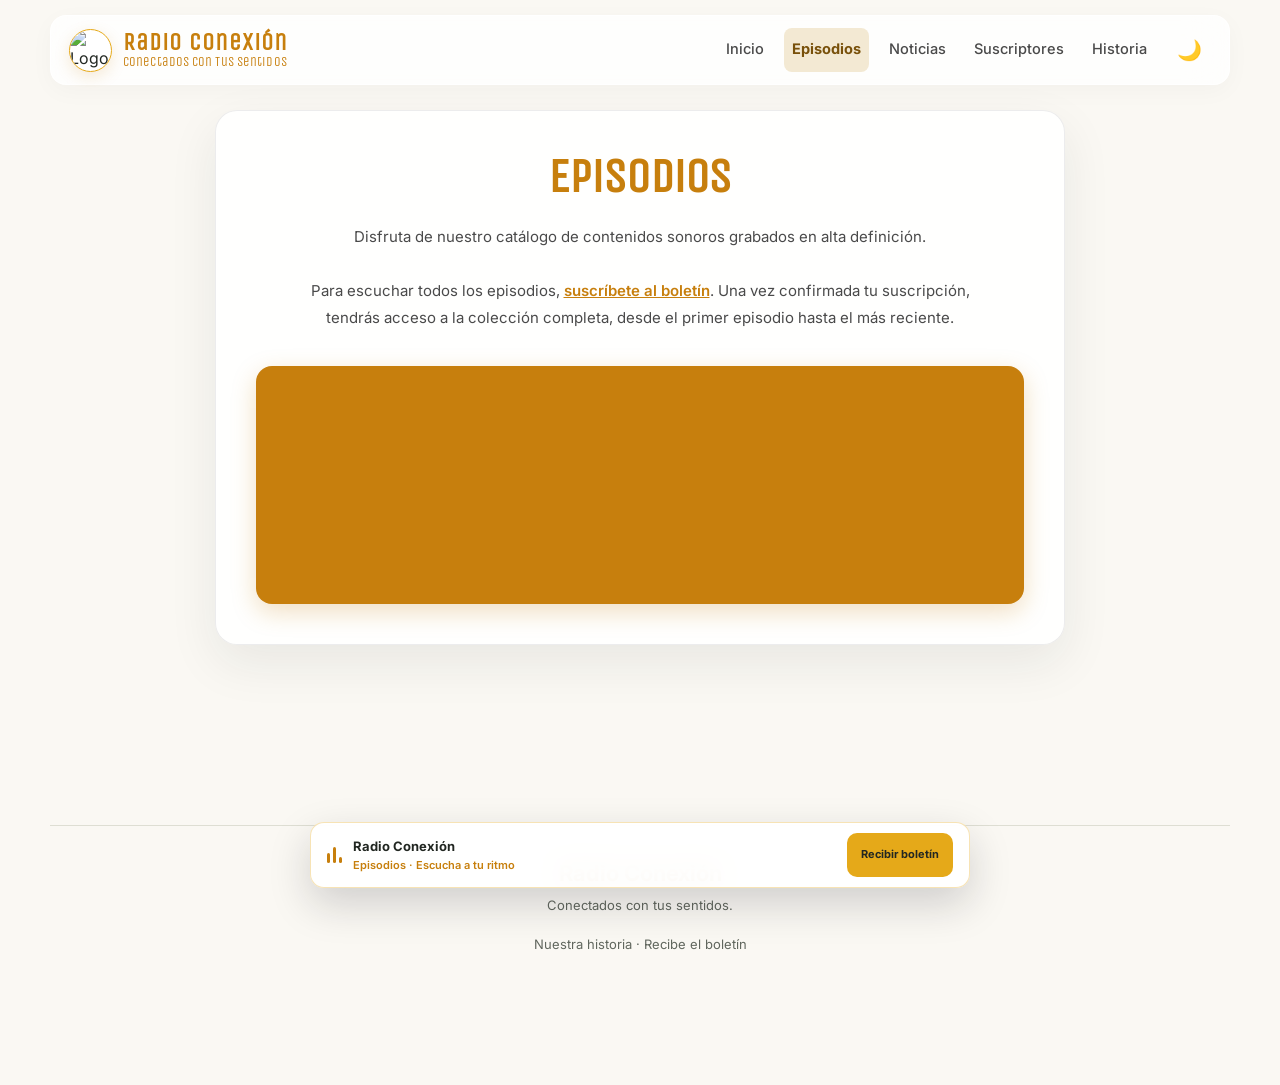
==== commit d5a43b21: "Agregar suscripción al boletín de Google Groups" ====
--- a/episodios.html
+++ b/episodios.html
@@ -328,9 +328,9 @@
     <style>html.rc-dark-preload body{background:#101216!important}</style>
     <meta name="description" content="Escucha los episodios de Radio Conexión y descubre nuestra fonoteca.">
     <meta property="og:description" content="Escucha los episodios de Radio Conexión y descubre nuestra fonoteca.">
-    <link rel="stylesheet" href="assets/site.css">
+    <link rel="stylesheet" href="site.css">
     <link rel="manifest" href="manifest.json">
-    <script src="assets/site.js" defer></script>
+    <script src="site.js" defer></script>
 </head>
 <body>
     <a class="skip-link" href="#contenido">Saltar al contenido</a>
@@ -364,7 +364,7 @@
         <div class="page-title-section">
             <h1>Episodios</h1>
             <p>Disfruta de nuestro catálogo de contenidos sonoros grabados en alta definición.<br><br>
-               Para escuchar todos los episodios, <a href="inicio.html#subscription-form" class="desc-link">suscríbete</a> y tendrás acceso a la carpeta con todos los episodios; desde el primero hasta el más reciente.
+               Para escuchar todos los episodios, <a href="inicio.html#subscription-form" class="desc-link">suscríbete al boletín</a>. Una vez confirmada tu suscripción, tendrás acceso a la colección completa, desde el primer episodio hasta el más reciente.
             </p>
 
             <div style="margin-top: 35px; border-radius: 16px; overflow: hidden; padding: 3px; background: #c77f0d; box-shadow: 0 8px 24px rgba(199, 127, 13, 0.25); transition: all 0.3s ease-out;">
@@ -380,7 +380,7 @@
             </div>
         </div>
     </main>
-    <footer class="site-footer"><a href="inicio.html">Radio Conexión</a><p>Conectados con tus sentidos.</p><a href="historia.html">Nuestra historia</a><span aria-hidden="true"> · </span><a href="inicio.html#subscription-form">Únete a la comunidad</a></footer>
+    <footer class="site-footer"><a href="inicio.html">Radio Conexión</a><p>Conectados con tus sentidos.</p><a href="historia.html">Nuestra historia</a><span aria-hidden="true"> · </span><a href="inicio.html#subscription-form">Recibe el boletín</a></footer>
 
     <div id="sticky-audio-player" class="sticky-player-bar">
         <div class="player-info">
@@ -390,7 +390,7 @@
                 <small id="sticky-subtitle">Episodios · Escucha a tu ritmo</small>
             </div>
         </div>
-        <a href="inicio.html#subscription-form" class="btn-custom" style="padding: 6px 14px; font-size: 11px;">Suscribirse</a>
+        <a href="inicio.html#subscription-form" class="btn-custom" style="padding: 6px 14px; font-size: 11px;">Recibir boletín</a>
     </div>
     <script>
 
@@ -470,4 +470,4 @@
     </script>
 
 </body>
-</html>+</html>
--- a/site.css
+++ b/site.css
@@ -0,0 +1,71 @@
+:root { --accent: #9b6309; --paper: #faf8f3; --ink: #222722; }
+body { background: var(--paper); color: var(--ink); }
+body::before { display: none; }
+header { border-radius: 16px; box-shadow: 0 6px 24px #22272208; }
+.brand-tagline { font-size: 13px; letter-spacing: .1px; }
+nav ul { gap: 12px; }
+nav ul li a { display: inline-block; padding: 10px 8px; }
+nav ul li a.active { background: #f3e9d3; color: #78500a; border-radius: 8px; }
+h1, h2, h3 { text-wrap: balance; }
+.welcome-section { display: grid; grid-template-columns: 1.45fr 1fr; align-items: center; gap: 64px; text-align: left; padding: 60px 0 70px; }
+.eyebrow { display: block; font: 700 11px/1.5 Inter, sans-serif; letter-spacing: 1.8px; color: var(--accent); }
+.welcome-section h1 { font: 700 clamp(44px, 5.6vw, 76px)/1.02 Inter, sans-serif; letter-spacing: -3px; color: var(--ink); margin: 22px 0; }
+.welcome-section h1 em { font-family: Georgia, serif; font-weight: 400; color: var(--accent); }
+.hero-intro { font-size: 17px; line-height: 1.85; color: #596058; }
+.hero-actions { display: flex; flex-wrap: wrap; align-items: center; gap: 24px; margin-top: 30px; }
+.btn-custom { border-radius: 10px; min-height: 44px; background: #e5a919; color: #222722; box-shadow: none; }
+.hero-secondary { font-size: 14px; font-weight: 600; padding: 12px 0; border-bottom: 1px solid #b0b3aa; }
+.hero-note { font-size: 12px; color: #6b7168; margin-top: 24px; }
+.profile-card { width: 100%; margin: 0; border-radius: 24px; padding: 40px 30px; background: #f1ecdf; border: 1px solid #e4ddcb; box-shadow: none; }
+.profile-card::before { display: none; }
+.avatar-container { width: 108px; height: 108px; }
+.profile-card h3 { font-size: 28px; }
+.instagram-btn { background: #222f29; border-radius: 10px; box-shadow: none; }
+.explore-grid { display: grid; grid-template-columns: repeat(3, minmax(0, 1fr)); gap: 20px; margin-bottom: 56px; }
+.explore-grid > a { display: block; padding: 26px; border: 1px solid #deded3; border-radius: 16px; background: #fffdfa; }
+.explore-grid > a:hover { border-color: #9b6309; transform: translateY(-3px); }
+.explore-grid h2 { font: 600 20px/1.4 Inter, sans-serif; color: #263329; margin: 18px 0 10px; }
+.explore-grid p { color: #62685e; font-size: 14px; }
+.docs-section, .subscription-section, .whatsapp-section, .page-title-section, .music-section { border-radius: 18px; box-shadow: none; }
+.subscription-box { max-width: 580px; }
+.subscription-section { padding: 48px 28px; }
+.form-group input[type="text"], .form-group input[type="email"], .input-privado { min-height: 48px; font-size: 16px; min-width: 0; }
+.sticky-player-bar { border-radius: 14px; bottom: max(12px, env(safe-area-inset-bottom)); }
+.equalizer-icon span { animation: none; }
+.site-footer { max-width: 1180px; margin: 0 auto; padding: 30px 20px 130px; border-top: 1px solid #deded3; font-size: 13px; text-align: center; color: #61675e; }
+.site-footer > a:first-child { font-size: 22px; font-weight: 700; color: var(--accent); }
+.site-footer p { margin: 4px 0 18px; }
+.skip-link { position: fixed; top: -100px; left: 16px; padding: 12px 20px; background: #222f29; color: white; z-index: 10000; }
+.skip-link:focus { top: 12px; }
+:focus-visible { outline: 3px solid #94610a; outline-offset: 4px; }
+body.dark-mode { background-image: none; }
+body.dark-mode .welcome-section h1, body.dark-mode .explore-grid h2 { color: #f6f3eb; }
+body.dark-mode .eyebrow, body.dark-mode h1 em { color: #e8b850; }
+body.dark-mode .explore-grid > a { background: #202520; border-color: #42483e; }
+body.dark-mode nav ul li a.active { background: #353024; }
+body.dark-mode input, body.dark-mode textarea { background: #232923 !important; color: #f6f3eb !important; border-color: #71776a !important; }
+body.dark-mode input::placeholder, body.dark-mode textarea::placeholder { color: #b9bdb3; }
+body.dark-mode label { color: #d7dacf !important; }
+.mobile-menu-btn, .dark-btn { min-width: 44px; min-height: 44px; }
+@media (max-width: 1000px) {
+ .welcome-section { gap: 30px; }
+ .brand-tagline { display: none; }
+}
+@media (max-width: 768px) {
+ .welcome-section { grid-template-columns: 1fr; padding: 28px 8px 36px; gap: 32px; }
+ .welcome-section h1 { letter-spacing: -2px; font-size: clamp(42px, 10vw, 66px); }
+ .profile-card { max-width: none; padding: 28px; }
+ .explore-grid { grid-template-columns: 1fr; gap: 12px; margin-bottom: 32px; }
+ .explore-grid > a { padding: 22px; }
+ .explore-grid h2 { margin: 10px 0 8px; }
+ .page-title-section, .music-section { padding: 26px 18px; }
+ .barra-bienvenida { flex-wrap: wrap; gap: 12px; }
+ nav ul { align-items: stretch; }
+ nav ul li a { width: 100%; text-align: center; }
+ .hero-actions { gap: 16px; }
+ .brand-logo { min-width: 0; }
+ .brand-title, .brand-logo > span { font-size: 21px; }
+}
+@media (prefers-reduced-motion: reduce) {
+ *, *::before, *::after { scroll-behavior: auto !important; animation: none !important; transition: none !important; }
+}
